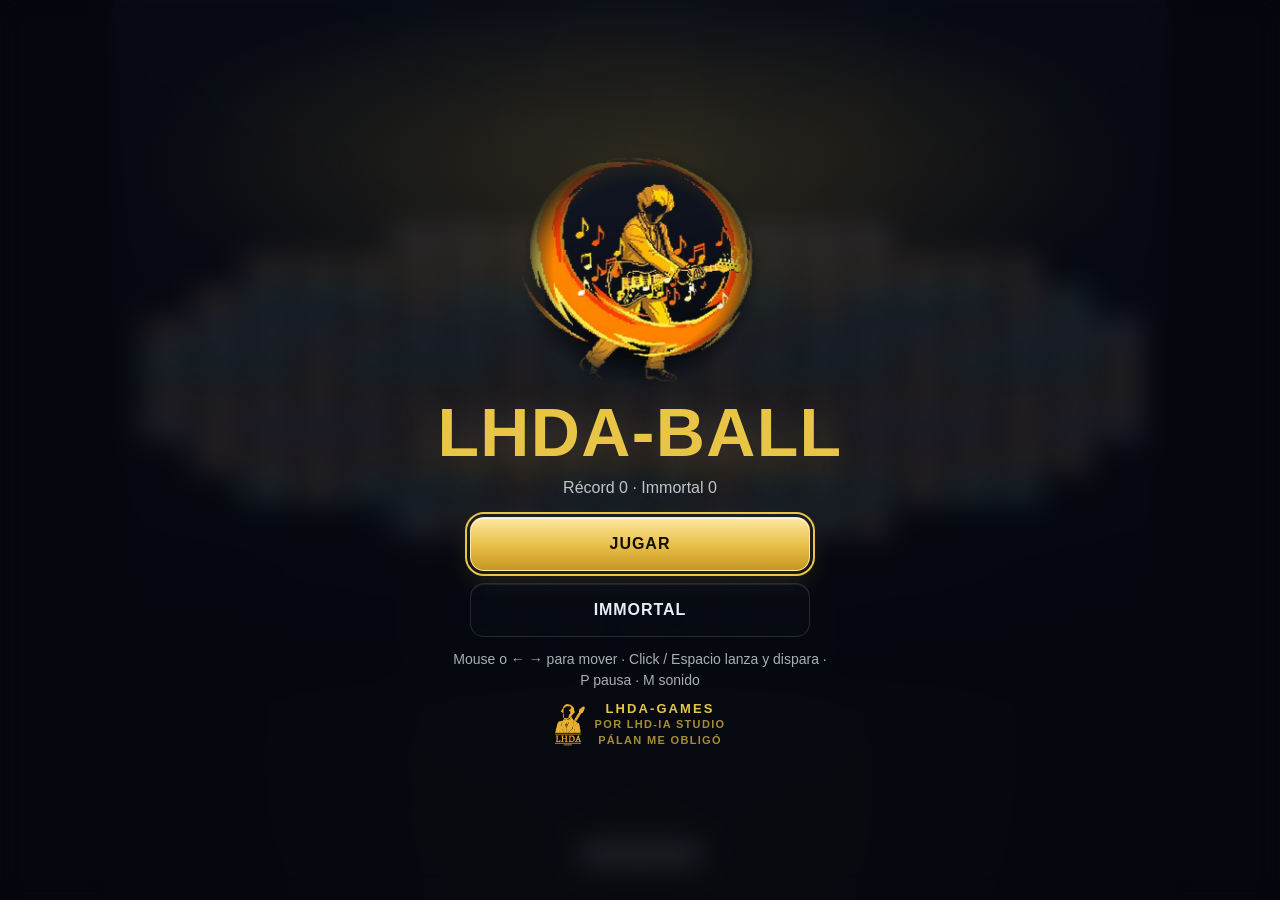
==== lhdaball-standalone.html @ dd3d257d "feat: proyecto inicial de LHDA-BALL (lhdaball.grok.me) rescatado de Drive y descargas" ====
<!DOCTYPE html>
<html lang="es">
<head>
<meta charset="utf-8">
<meta name="viewport" content="width=device-width, initial-scale=1, viewport-fit=cover, maximum-scale=1, user-scalable=no">
<title>LHDA-BALL</title>
<meta name="theme-color" content="#05070d">
<meta name="application-name" content="LHDA-GAMES">
<meta name="author" content="LHD-IA STUDIO">
<meta property="og:title" content="LHDA-BALL">

<meta name="apple-mobile-web-app-capable" content="yes">
<meta name="apple-mobile-web-app-status-bar-style" content="black">
<link rel="icon" type="image/svg+xml" href="[data-uri]">
<style>
:root{--gold:#e8c547;--paper:#e8eef7;--ink:#141000;--bg:#05070d;--font:"Liberation Sans",system-ui,-apple-system,"Segoe UI",Roboto,Arial,sans-serif}
*{box-sizing:border-box}
html,body{margin:0;height:100%;background:var(--bg);color:var(--paper);font-family:var(--font);overflow:hidden;overscroll-behavior:none;-webkit-tap-highlight-color:transparent;-webkit-user-select:none;user-select:none}
[hidden]{display:none!important}
.shell{position:fixed;inset:0;display:flex;flex-direction:column;background:radial-gradient(90% 46% at 50% -12%,#96b0e629,#0000 44%),radial-gradient(42% 32% at 100% 100%,#e8c54712,#0000 50%),#07080e;padding:env(safe-area-inset-top) env(safe-area-inset-right) env(safe-area-inset-bottom) env(safe-area-inset-left)}
.hud{margin:8px 10px 0;display:flex;align-items:center;justify-content:space-between;gap:8px 12px;padding:6px 8px 6px 14px;border:1px solid #ffffff14;border-radius:18px;background:#0a0e1880;backdrop-filter:blur(16px);-webkit-backdrop-filter:blur(16px);box-shadow:inset 0 1px #ffffff0f;flex:none}
.hud .grp{display:flex;align-items:baseline;gap:8px;min-width:0}
.k{letter-spacing:.08em;text-transform:uppercase;opacity:.62;font-size:11px;font-weight:700}
.hud strong{font-variant-numeric:tabular-nums;font-size:20px;font-weight:700;line-height:1}
#h-score{color:var(--gold);font-size:24px}
#h-score.rec{text-shadow:0 0 12px #e8c54773}
.rec-l{opacity:.75;font-size:13px;font-variant-numeric:tabular-nums;white-space:nowrap}
.hud .meta{display:flex;align-items:center;gap:14px}
.hud .btns{display:flex;gap:6px}
.ib{width:40px;height:40px;border-radius:12px;border:1px solid #ffffff1f;background:#050810b8;color:var(--paper);display:inline-flex;align-items:center;justify-content:center;padding:0;cursor:pointer;touch-action:manipulation}
.ib svg{width:20px;height:20px}
.ib:focus-visible,.btn:focus-visible{outline:2px solid var(--gold);outline-offset:3px}
.stage{position:relative;flex:1 1 auto;min-height:0;min-width:0}
#c{position:absolute;inset:0;width:100%;height:100%;display:block;touch-action:none;cursor:crosshair;-webkit-touch-callout:none}
.menu{position:fixed;inset:0;z-index:4;display:flex;flex-direction:column;align-items:center;justify-content:center;gap:12px;padding:max(24px,env(safe-area-inset-top)) 20px max(24px,env(safe-area-inset-bottom));background:radial-gradient(80% 40% at 50% 18%,#e8c54729,#0000 50%),#050810d9;backdrop-filter:blur(14px);-webkit-backdrop-filter:blur(14px);overflow:auto}
.hero{width:min(46vw,46vh,240px);aspect-ratio:505/495;background:url([data-uri]) center/cover;-webkit-mask-image:radial-gradient(closest-side,#000 72%,#0000 100%);mask-image:radial-gradient(closest-side,#000 72%,#0000 100%);flex:none}
.menu h1{margin:0;color:var(--gold);font-size:clamp(40px,12vw,68px);font-weight:800;line-height:.95;letter-spacing:.02em;text-align:center;text-shadow:0 10px 40px #e8c54747}
.menu p{margin:0;text-align:center;max-width:24rem;font-size:16px;line-height:1.45}
.sub{font-weight:700}
.records{opacity:.8;font-variant-numeric:tabular-nums}
.actions{display:flex;flex-direction:column;gap:12px;width:min(100%,340px);margin-top:6px}
.btn{min-height:54px;width:100%;border-radius:14px;border:1px solid #ffffff1f;background:#0a0e188c;color:var(--paper);font:700 16px/1 var(--font);letter-spacing:.06em;text-transform:uppercase;cursor:pointer;touch-action:manipulation;box-shadow:inset 0 1px #ffffff14}
.btn.gold{color:var(--ink);background:linear-gradient(#ffe7a0 0%,#e8c04a 52%,#c99622 100%);border-color:#ffecb4e6;box-shadow:inset 0 1px #ffffffb3,0 10px 24px #e8c54729}
.help{opacity:.72;font-size:14px!important}
.help .touch{display:none}
@media (pointer:coarse){.help .touch{display:inline}.help .desk{display:none}}
.brand{display:flex;align-items:center;gap:10px;color:var(--gold);margin-top:6px}
.brand img{width:30px;height:auto}
.brand span{display:flex;flex-direction:column;gap:2px}
.brand strong{letter-spacing:.16em;font-size:13px;font-weight:800;line-height:1}
.brand em,.brand small{letter-spacing:.12em;text-transform:uppercase;opacity:.7;font-size:11px;font-style:normal;font-weight:600;line-height:1.3}
@media (max-width:520px){.rec-l{display:none}.hud{padding-left:12px;gap:6px}.hud strong{font-size:18px}#h-score{font-size:21px}.hud .meta{gap:8px}.hud .btns{gap:4px}.ib{width:36px;height:36px}.hud>.grp .k{display:none}.k{font-size:10px;letter-spacing:.04em}}
@media (max-height:520px){.hero{display:none}.menu{justify-content:flex-start}}
</style>
</head>
<body>
<main class="shell">
  <header class="hud" id="hud" hidden>
    <div class="grp"><span class="k">Puntaje</span><strong id="h-score">0</strong><span class="rec-l" id="h-best">Récord 0</span></div>
    <div class="meta">
      <div class="grp"><span class="k">Nivel</span><strong id="h-level">1</strong></div>
      <div class="grp"><span class="k">Vidas</span><strong id="h-lives">3</strong></div>
      <div class="btns">
        <button class="ib" id="b-pause" type="button" aria-label="Pausa"><svg viewBox="0 0 24 24" fill="none" stroke="currentColor" stroke-width="2" stroke-linecap="round" stroke-linejoin="round"><g id="i-pause"><rect x="14" y="4" width="4" height="16" rx="1"/><rect x="6" y="4" width="4" height="16" rx="1"/></g><polygon id="i-play" points="6 3 20 12 6 21 6 3" style="display:none"/></svg></button>
        <button class="ib" id="b-mute" type="button" aria-label="Sonido"><svg viewBox="0 0 24 24" fill="none" stroke="currentColor" stroke-width="2" stroke-linecap="round" stroke-linejoin="round"><polygon points="11 5 6 9 2 9 2 15 6 15 11 19 11 5"/><g id="i-snd"><path d="M15.5 8.5a5 5 0 0 1 0 7"/><path d="M19 5a10 10 0 0 1 0 14"/></g><g id="i-mute" style="display:none"><line x1="22" y1="9" x2="16" y2="15"/><line x1="16" y1="9" x2="22" y2="15"/></g></svg></button>
        <button class="ib" id="b-menu" type="button" aria-label="Menú"><svg viewBox="0 0 24 24" fill="none" stroke="currentColor" stroke-width="2" stroke-linecap="round" stroke-linejoin="round"><path d="m12 19-7-7 7-7"/><path d="M19 12H5"/></svg></button>
      </div>
    </div>
  </header>
  <div class="stage" id="stage"><canvas id="c" aria-label="LHDA-BALL"></canvas></div>
  <section class="menu" id="menu">
    <div class="hero" aria-hidden="true"></div>
    <h1 id="m-title">LHDA-BALL</h1>
    <p class="sub" id="m-sub" hidden></p>
    <p class="records" id="m-records"></p>
    <div class="actions" id="m-actions"></div>
    <p class="help"><span class="desk">Mouse o ← → para mover · Click / Espacio lanza y dispara · P pausa · M sonido</span><span class="touch">Deslizá para mover. Un toque suelta la bola.</span></p>
    <p class="brand"><img src="[data-uri]" alt=""><span><strong>LHDA-GAMES</strong><em>por LHD-IA STUDIO</em><small>PÁLAN ME OBLIGÓ</small></span></p>
  </section>
</main>
<script>window.__LHDA_ASSETS__ = {"assets/bills/1000_hornero.png": "[data-uri]", "assets/bills/100_guanaco.png": "[data-uri]", "assets/bills/20000_alberdi.png": "[data-uri]", "assets/bills/2000_deer.png": "[data-uri]", "assets/bills/200_whale.png": "[data-uri]", "assets/bills/500_jaguar.png": "[data-uri]", "assets/sfx/catalog.json": "[data-uri]", "assets/sfx/power_donacion.wav": "[data-uri]", "assets/sfx/power_gracias.wav": "[data-uri]", "assets/sfx/power_gracias_b.wav": "[data-uri]", "assets/sfx/power_por_la.wav": "[data-uri]", "assets/sfx/robot_ave.wav": "[data-uri]", "assets/sfx/robot_bueno.wav": "[data-uri]", "assets/sfx/robot_gracias.wav": "[data-uri]", "assets/sfx/robot_palan_a.wav": "[data-uri]", "assets/sfx/robot_ponzi.wav": "[data-uri]", "assets/img/mark.png": "[data-uri]"};</script>
<script>
(() => {
'use strict';
const QS = new URLSearchParams(location.search);
const DEBUG = QS.has('debug');
const ASSET = (window.__LHDA_ASSETS__ || {});
const asset = (p) => ASSET[p] || p;

/* ---------------- levels (verbatim from the original game.js) ---------------- */
const LEVELS = [
  { name: "Level 1", rows: ["....................","....................","....................","....................","....................",".....1181118111.....","..8EEE8EEE8EEE8EEE..",".8GGG8GGG8GGG8GGG8G.","8BBB8BBB8BBB8BBB8BBB","GGG8GGG8GGG8GGG8GGG8","EE8EEE8EEE8EEE8EEE8E","18111811181118111811",".EEE8EEE8EEE8EEE8EE.","..G8GGG8GGG8GGG8GG..",".....B8BBB8BBB8.....","....................","....................","....................","....................","...................."] },
  { name: "Level 2", rows: ["....................","....................","....88........88....","..8L..8......8..L8..",".8LBLL.8....8.LLBL8.","8BBBBBL.8..8.LBBBBB8","AAAAA8BL.88.LB8AAAAA","99999A8BL..LB8A99999","228899A8BLLB8A998822","8D22899A8BB8A99822D8","18DD2899A88A9982DD81","718DD2899AA9982DD817",".718DD28999982DD817.","..718DD289982DD817..","...718DD2882DD817...","....718DD22DD817....",".....718DDDD817.....","......71811817......",".......718817.......","........7777........"] },
  { name: "Level 3", rows: ["....................","....................","..M.....BBBB.....M..","..M....BBBBBB....M..","..M...BBBBBBBB...M..","..M....BBBBBB....M..","..M.....BBBB.....M..","..7MMMMCCCCCCMMMM7..",".787777HAAAAH777787.",".788888HALLAH888887.",".788888HL22LH888887.",".787777CALLAC777787.","..7GGGGCCAACCGGGG7..","..G.....BBBB.....G..","..G....BBBBBB....G..","..G...BBBBBBBB...G..","..G....BBBBBB....G..","..G.....BBBB.....G..","....................","...................."] },
  { name: "Level 4", rows: [".777777777777777777.",".787787787787787787.",".777777777777777777.",".777222B1DD1B222777.",".7872BB1DDDD1BB2787.",".7772B1DDKKDD1B2777.",".777B1DDKHHKDD1B777.",".7871DDKH..HKDD1787.",".777DDKH.22.HKDD777.",".777DDKH.22.HKDD777.",".7871DDKH..HKDD1787.",".777B1DDKHHKDD1B777.",".7772B1DDKKDD1B2777.",".7872BB1DDDD1BB2787.",".777222B1DD1B222777.",".777777777777777777.",".787787787787787787.",".777777777777777777.","....................","...................."] },
  { name: "Level 5", rows: ["....................","....................","....................","....................","...BFFFFFFFFFFFFB...","..BF777777777777FB..",".BF7GGGGGGGGGGGG7FB.",".F7G555555555555G7F.",".FGBBBBBBBBBBBBBBGF.",".G7577777777777757G.",".GGGGGGGGGGGGGGGGGG.",".G7577777777777757G.",".FGBBBBBBBBBBBBBBGF.",".F7G555555555555G7F.",".BF7GGGGGGGGGGGG7FB.","..BF777777777777FB..","...BFFFFFFFFFFFFB...","....................","....................","...................."] },
  { name: "Level 6", rows: ["....................",".....2K2K2K2K2K.....",".....8888888888.....",".88..............88.",".A5.CMCMCMCMCMCM.5A.","85A.MC.C.C.C.C.C.A58","8B5.C.........CM.5B8","85B.MC.999999..C.B58","8A5.C..98II8I.CM.5A8","85A.MC.9II9IJ..C.A58","8B5.C..9I9IJI.CM.5B8","85B.MC.98IJ8J..C.B58","8A5.C..9IJIJI.CM.5A8","85A.MC.........C.A58","8B5.C.C.C.C.C.CM.5B8",".5B.MCMCMCMCMCMC.B5.",".88..............88.",".....8888888888.....",".....D2D2D2D2D2.....","...................."] },
  { name: "Level 7", rows: ["......45....345.....","......345....345....",".......345....345...",".....K..345....345..","5...D7D..345....345.","45.17E71..345....345","345.171....34.K.....",".345.1.......D7D....","..345..45...17E71...","...345.345...171....","....345.345...1.....","...K.3...345......45","..D7D.....345.....34",".17E71.....345.....3","..171.......345.....","...1.........345.K..","................D7D.","...............17E71","................171.",".................1.."] },
  { name: "Level 8", rows: ["...8............8...","..8..3333333333..8..","..8.3.99999999.3.8..","..8.39.J8JJ8J.93.8..",".8..39J8IIII8J93..8.","....398I3..3I893....",".11139JI.33.IJ93111.",".AAA39JI.88.IJ93AAA.",".AAA39JI.88.IJ93AAA.",".11139JI.33.IJ93111.","....398I3..3I893....",".8..39J8IIII8J93..8.","..8.39.J8JJ8J.93.8..","..8.3.99999999.3.8..","..8..3333333333..8..","...8............8...","....................","....................","....................","...................."] },
  { name: "Level 9", rows: [".777................","B787................","AB7777..............","MAB787..............","MMAB7777............","M8MAB787............","CMMMAB7777..........","8CM8MAB787..........","CCCMMMAB7777........","MC8CM8MAB787........","MMCCCMMMAB7777......","M8MC8CM8MAB787......","AMMMCCCMMMAB7777....","8AM8MC8CM8MAB787....","AAAMMMCCCMMMAB7777..","BA8AM8MC8CM8MAB787..","BBAAAMMMCCCMMMAB77..","B8BA8AM8MC8CM8MAB...","BBBBAAAMMMCCCMMMAB..","333333333333333333.."] },
  { name: "Level 10", rows: ["..AAA..........AAA..",".ACMBA.8....8.ABMCA.",".ACMBA..8..8..ABMCA.",".ACMBA..8..8..ABMCA.",".ACCMBA.8..8.ABMCCA.","..ACMBA.8..8.ABMCA..","..ACMBA.K..K.ABMCA..","..ACCMBKLKKLKBMCCA..","...ACMBKFGGFKBMCA...","...ACCMKGFFGKMCCA...","....ACMKFGGFKMCA....",".....ACKLGGLKCA.....","......AKLGGLKA......","........KLLK........",".......D.KK.D.......",".....7D7....7D7.....",".....787....787.....",".....777....777.....","....................","...................."] },
  { name: "Level 11", rows: [".38888888..88888883.",".389JIHC85.8FGBE183.",".38JIHCM8458KFGBE83.",".38IHCMA8348DKFGB83.",".3888MA98.381DK8883.",".3338A9J85.8E1D8333.","...389JI8458BE183...","...38JIH8348GBE83...","...38IHC8.38FGB83...","43338HCM85.8KFG83343","33888CMA8458DKF88834","438HCMA983481DKFG843","338CMA9J8.38E1DKF834","438MA9JI85.8BE1DK843","33888888845888888834","43434343434343434343","54343434343434343435",".555555555555555555.","....................","...................."] },
  { name: "Level 12", rows: ["........A..AA......1",".........AA..A....1.",".........A....1..11.","........A......11..1","....A..AA......1....",".....AA..A....1.....",".....A....1..11.....","....A......11..1....","A..AA......1....J..J",".AA..A....1......JJ.",".A....1..11......J..","A......11..1....J...","A......1....J..JJ...",".A....1......JJ..J..","..1..11......J......","...11..1....J.......","...1....J..JJ.......","..1......JJ..J......",".11......J..........","1..1....J..........."] },
  { name: "Level 13", rows: ["......IJE1345.......",".....H2KD54345......",".....IJE154345......","....H2KD..54345.....","....IJE1..54345.....","...H2KD....54345....","...IJE1....54345....","...H2KD....54345....","...IJE1....54345....","....H2KD..54345.....","....IJE1..5345......",".....H2KD54345......",".....IJE154345......","......H2KD345.......","......5431EJI.......",".....54345KD2H......",".....543451EJI......","....54345..KD2H.....","....54345..1EJI.....","....5434....D2H....."] },
  { name: "Level 14", rows: ["....22222..22222....",".....287....782.....",".....27......72.....","....72...22...27....","...782..7887..287...","....72........27....",".72....27..72....27.","782....288882....287",".72....278872....27.","782....288882....287",".72....27..72....27.","....72........27....","...782..7887..287...","....72...22...27....",".....27.7..7.72.....",".....2878778782.....","....22222..22222....",".........77.........","........7887........",".........22........."] },
  { name: "Level 15", rows: [".....3..............","....A39.............","...AA129............","...A1129............","...A1229............","...A1229............","...A1229............","....112.............",".....1..............","....................","LLLLLLLLL77LLLLLLLLL","3HCCBBCCCCCCCCCC2CH3","3HCC33CCCCCCCCCC22H3","3HCABBACCCCCCC2A2CH3","3HHA33AHHHHHHH222HH3","3HCABBAHHHHHHHHDHHH3","3HC3BB3CCCCCCCCCCCH3","3HCC33CCCCCCCCCCCCH3","3HCCBBCCCCCCHHHHHHH3","3HHHHHHCCCCCHHHHHHH3"] },
  { name: "Level 16", rows: ["....................","E.E.E.E.E.E.E.E.E.E.","5EAEA5AEAEAE5EAEA5AE","A5AAAA5AAAAAA5AAAA5A","BA5ABAB5BABABA5ABAB5","BBB5BBBB5BBBBBB5BBBB","EBEB5BEBE5EBEBEB5BEB",".E.E.E.E.E.E.E.E.E.E","....................","....................","....................","....................","L...LLLL....LLLL...L","5...5555....5555...5","4...4444....4444...4","3...3333....3333...3",".333....3333....333.",".444....4444....444.",".555....5555....555.",".LLL....LLLL....LLL."] },
  { name: "Level 17", rows: ["....................","..................L.",".L...............L2L","L2L...............L.",".L...............9..","9......L.........9..","9.....L2L........9..","9......L......I.9...","9.I...9.......II9...","9II...9.I......I9...","9I....9II....L..9.I.","9.....9I....L2L.9II.","9..L..9......L..9I..","9.L2L.9..L....9.9...","9..L..9.L2L.I.9.9...","9...9.9..L..II9.9...","9.I.9.9...9..I9.9...","9.II9.9..I9...9.9...","9..I9.9...9...9.9...","DDDDDDDDDDDDDDDDDDDD"] },
  { name: "Level 18", rows: ["..IIII.8.MM.8.IIII..",".9999.8.CCCC.8.9999.","IIII.8.MMMMMM.8.IIII","999.8.CCC33CCC.8.999","II.8.MMM3453MMM.8.II","9.8.CCCC3453CCCC.8.9","II.8.MMM3453MMM.8.II","999.8.CCC33CCC.8.999","IIII.8.MMMMMM.8.IIII","99999.8.CCCC.8.99999","3IIIII.8.MM.8.IIIII3","5399999.8..8.9999934","53IIIIII.88.IIIIII34","5399999.8..8.9999934","3IIIII.8.MM.8.IIIII3","99999.8.CCCC.8.99999","IIII.8.MMMMMM.8.IIII","999.8.CCC33CCC.8.999","II.8.MMM3453MMM.8.II","9.8.CCCC3453CCCC.8.9"] },
  { name: "Level 19", rows: ["...AAAA1111111111...","...AA3A3333333333...","...A3AA1111111111...","...AA3A3333333333...","...A3AA1111111111...","...AA3A3333333333...","...AAAA1111111111...","...33333333333333...","...11111111111111...","...33333333333333...","...11111111111111...","...33333333333333...","...11111111111111...","....................","....................","....................","....................","....................","....................","...................."] },
  { name: "Level 20", rows: ["1..8..111..8..111.11","..8.8..B..8.8..B...B",".8...8...8...8...8..","8...8...8...8...8.8.","...8...8...8...8...8","..8...8...8...8...8.",".8...8...8...8...8..","8...8...8...8...8..1",".8.8...8...8...8..B1","..8...8...8...8....1","1....8...8...8...8..","1B..8...8...8...8.8.","1..8...8...8...8...8","..8...8...8...8...8.",".8...8...8...8...8..","8...8...8...8...8...",".8.8..A..8.8...8..A.","..8..BBB..8...8..BBB","....11111....8..1111","22222222222282222222"] },
  { name: "Level 21", rows: ["..........2.......88",".....44.......2..844","..2.4II4........84.6","....4JJ4....44..8467","....4KK4.2.4114.8467","....4DD4...4EE4.84.6",".2...44....4GG4..844","...........4FF4...88","....2...2...44......","..........2.....2...","..44..............2.",".4BB4..2......2.....",".4AA4......2........",".4MM4...........222.",".4CC4.2.8.8.8.8.2.L2","..44.....8.8.8.82.L2","................2.L2","....2.......2...222.","2......2......2.....","..........2........."] },
  { name: "Level 22", rows: ["..7....822228...7...",".787..28888882.787..","..7..2822222282.7.7.","....282345434282.787","...28234543454282.7.","..28234543B5434282..","..2824543BA1345282..","..282543BA13454282..","..2824345134543282..","..2823454345434282..","...28254345434282...","..7.282345434282....",".787.2822222282...7.","..7...28888882...787","....7..222222.....7.",".7.787......7.......","787.7..7...787......",".7....787...7...7...",".......7.......787..","................7..."] },
  { name: "Level 23", rows: [".......BBAABB.......",".8....BAAMMAAB....8.","..8..BAMMCCMMAB..8..","...8BAMCC..CCMAB8...","...B8MC..E1..CM8B...","..BAM8.11E111.8MAB..",".BAMC.811EE1E8.CMAB.","BAMC.1181EE1811.CMAB","BAMC.1118DD8111.CMAB","AMC.11EED88DEEEE.CMA","AMC.EEEED88DEE11.CMA","BAMC.1118DD8111.CMAB","BAMC..181EE1811.CMAB",".BAMC.8E1EE118.CMAB.","..BAM8.111E11.8MAB..","...B8MC..1E..CM8B...","...8BAMCC..CCMAB8...","..8..BAMMCCMMAB..8..",".8....BAAMMAAB....8.",".......BBAABB......."] },
  { name: "Level 24", rows: ["........F...........",".......G.G......L..L","......F..F......LCCL","......G..LL.....LMML","......F.LIIL.....LL.","..88..G.LJJL......F.",".LLLL.F.L..L......G.",".L..L.G.LLLL.....F..",".LEEL.F..88...GFG...",".L11L.G......F......","..LL..F.....G.......","...F..G.GFGF........","...G...F...G...88...","..GFGFG.....F.LLLL..",".F..F.......G.L..L..","G....G......F.LKKL..","....LL......G.LDDL..","...LBBL.....F..LL...","...LAAL.....G..F....","...L..L......FG....."] },
  { name: "Level 25", rows: ["..BBBBBBBBBBBBBBBB..",".22222222..22222222.","..AAAAAAAAAAAAAAAA..","....................","AAAAAAAA....AAAAAAAA",".22222222..22222222.","MMMMMMMM....MMMMMMMM","....................","..MMMMMMMMMMMMMMMM..",".22222222..22222222.","..CCCCCCCCCCCCCCCC..","....................","CCCCCCCC....CCCCCCCC",".22222222..22222222.","99999999....99999999","....................","..9999999999999999..",".22222222..22222222.","..IIIIIIIIIIIIIIII..","...................."] },
  { name: "Level 26", rows: ["......BFJ..JFB......",".....BGBH..HBGB.....","....BFBAJ..JABFB....","...BGBAMH..HMABGB...","...FBMMMJ..JMMMBF...","...G8AA8H..H8AA8G...","...FBAABJ..JBAABF...","...G8CC8H..H8CC8G...","...FBAABJ..JBAABF...","...GBAABH..HBAABG...","...FBCCBJ..JBCCBF...","...GBAABH..HBAABG...","...FBAABJ..JBAABF...","...G8CC8H..H8CC8G...","...FBAABJ..JBAABF...","...G8AA8H..H8AA8G...",".HJHJHJHJ..JHJHJHJH.",".CMCMCMC....CMCMCMC.","....................","...................."] },
  { name: "Level 27", rows: [".MMMMMMMMMMMMMMMMMM.","MMMMMMM99999MMMMMM2M","MMMMMM999J99JM3MM222","M333M9J9J9JJ9943M222","M433MJ9J999999433M2M","M433MJ9J999999M43MMM","MM43MJ9JJ9J9J9MMMMMM","MMMMMJ9J99JJJ9MMMMMM","MMMMM9J9999999MMMM33","MMMMMM9999999MMMM433","M222MMMKDKKKMM222M44","M2.2MMMKDKKKMM2.2MMM","M2.2MMMD5DKKMM2.2MMM","M222MMMD5DKKMM222MMM","MMJMMMMKDKKKMMMJMMMM","MMJMMMMKDKKKMMMJMMMM","CCJCCCCKDKKKCCCJCCCC","9999999KDKKK99999999",".IIIIIIDKKDKIIIIIII.","...................."] },
  { name: "Level 28", rows: ["....................","....................","....................","....................","..CCC....GG....CCC..","..C2C...G88G...C2C..","..CCC..G.EE.G..CCC..","......G3....3G......",".....G3.HAAH.3G.....","....G..H.AA.H..G....","...G.M.HE88EH.M.G...","..G8E.MA8EE8AM.E8G..","..G8E.MA8EE8AM.E8G..","...G.M.HE88EH.M.G...","....G..H.AA.H..G....",".....G3.HAAH.3G.....","......G3....3G......","..CCC..G.EE.G..CCC..","..C2C...G88G...C2C..","..CCC....GG....CCC.."] },
  { name: "Level 29", rows: ["..........1E1.......",".........1E1E1......",".........11EE1......",".........111E1......",".........111E1......","..........IEI.......","...........I........","..........I..9......","..........I.99......","..........I.I9......","..........II........",".......99.I.........",".......9III.........","........9.I.........",".........I..........",".........I..........","........I...........","........I...........",".......I............",".......I............"] },
  { name: "Level 30", rows: ["33333333333333333333","3HHHCH8283HHHHHHHCH3","3HHCHHH8H3HCHCHCHHC3","3HCHHHH8H3HHHHHHHCH3","3HHHCHIII3HCHHDDDDD3","3HCCHIIIK3HHHHDGFGD3","3HHHHIIII3HHHHDFGFD3","3HCHHK13I3HHHHDDDDD3","3HHHHIIII3HCHHHHHHH3","3HHH1IIII3IHHKKKKKK3","33333333333333333333","3HHHII3II3AHH1A111I3","3HHH1KIII3IHH1A55II3","3HCHIIIAK3IHHAA55513","3CHHII1II3IKH1158513","3HHHAIIII3IHH1188813","3CHIIIIIK31IH1188813","3HHKI3III3IKH11DDD13","3HHIIIIAI3AICHHHHCH3","33333333333333333333"] },
  { name: "Level 31", rows: ["..B.................",".B2B...E.....9......","..B2B.ELE...929.....","...B.D.ELE.A.929....","....DLD.E.A2A.9.....","...M.DLD.1.A2A......","..MLM.D.121.A.......","...MLM.9.121.E......","....M.929.1.ELE.....",".....A.929.D.ELE....","....A2A.9.DLD.E.....","...9.A2A.M.DLD......","..929.A.MLM.D.B.....","...929...MLM.B2B....","....9.....M...B2B...","...............B....","....................","....................","....................","...................."] },
  { name: "Level 32", rows: ["....................","....................",".......B.AA.B.......","......77BAAB77......","K....7DD7777DD7....K",".K...7D8DDDD8D7...K.","2.K..7D8DDDD8D7..K.2",".2.K.7D8DDDD8D7.K.2.","K.2K.7D888888D7.K2.K",".K.K.7DDDDDDDD7.K.K.","2.K...777DD777...K.2",".2K.....7DD7.....K2.","K.K.....7DD7.....K.K",".K......7DD7......K.",".K......7DD7......K.","........7DD7........","........7DD7........","........7DD7........","........7DD7........",".........77........."] },
  { name: "Level 33", rows: ["....................","....................",".......11111........","......1111111.......",".....111111111......",".....133513351......",".....133313331......",".....133313331......",".....111111111......",".....111111111......",".....111111111......",".....111111111......",".....111111111......",".....111111111......",".....111111111......",".....1.1.1.1.1......","....................","....................","....................","...................."] },
  { name: "Level 34", rows: ["....................","....................","....................","88JJ88MM88JJ88MM88JJ","MJHHJMCCMJHHJMCCMJHH","HJMCCMJHHJMCCMJHHJMC","J88MM88JJ88MM88JJ88M","....................","....................","72272272272272272272","87787787787787787787","72272272272272272272","77777777777777777777","28228228228228228228","77777777777777777777","72272272272272272272","87787787787787787787","72272272272272272272","....................","...................."] },
  { name: "Level 35", rows: ["....................","....................","....................","....................","....................",".......EEDDD........",".......E222D........",".......E2L2B........",".......A272B........",".......AAABB........","....................","....................",".........3..........","........343.........",".......34543........","........535.........","........343.........","........454.........","........535.........","........343........."] },
  { name: "Level 36", rows: ["....................","....................","1...3..........3...1","51..3..........3..15","15.3433......3343.51","51.354433..334453.15","15.3F5544334455F3.51","51.3FF75544557FF3.15","15..3F77755777F3..51","51..3F73377337F3..15","15..377357753773..51","51...3777777773...15","15...3777477773...51","51...3777747773...15","1....3577777753....1",".....3457E77543.....","......34577543......",".......333333.......","....................","...................."] },
  { name: "Level 37", rows: [".2.9.2.9.2.9.2.9.2.9",".9.2.9.2.9.2.9.2.9.2",".9.9.9.9.9.9.9.9.9.9",".9.2.9.2.9.2.9.2.9.2",".2.9.2.9.2.9.2.9.2.9","I.9.I.9.I.9.I.9.I.9.","9.I.9.I.9.I.9.I.9.I.","I.9.I.9.I.9.I.9.I.9.","9.I.9.I.9.I.9.I.9.I.","I.9.I.9.I.9.I.9.I.9.",".D.2.D.2.D.2.D.2.D.2",".2.D.2.D.2.D.2.D.2.D",".D.D.D.D.D.D.D.D.D.D",".2.D.2.D.2.D.2.D.2.D",".D.2.D.2.D.2.D.2.D.2","D.K.D.K.D.K.D.K.D.K.","K.D.K.D.K.D.K.D.K.D.","D.K.D.K.D.K.D.K.D.K.","K.D.K.D.K.D.K.D.K.D.","D.K.D.K.D.K.D.K.D.K."] },
  { name: "Level 38", rows: ["45999A1345111AM345MM","34599B1134511BMM345M","93459A1113451AMMM345","99345B5111345B5MMM34","99934A4511134A45MMM3","59993B3451113B345MMM","45999A1345111AM345MM","34599B1134511BMM345M","J3459A1113451AMMM345","....................","....................","....................","....................","....................","....................","....................","22.22.22.22.22.22.22","GFGFGFGFGFGFGFGFGFGF","AMAMAMAMAMAMAMAMAMAM","HIHIHIHIHIHIHIHIHIHI"] },
  { name: "Level 39", rows: ["....................","...22.55555555.22...","...L2543CBBC3452L...","...L2583BHMB3852L...","...L2543BMHB3452L...","...L2543ABBC3452L...","...L2583BHMB3852L...","...L2543BMHB3452L...","...L2543BHMB3452L...","...L2583CBBC3852L...","...L2543BHMB3452L...","...L2543BMHB3452L...","...L2583BHMB3852L...","...L2543BMHB3452L...","...L2543ABBC3452L...","...L2583BHMB3852L...","...22543BMHB34522...","55555543BHMB34555555","84484483BMHB38448448","33333333CBBC33333333"] },
  { name: "Level 40", rows: ["........BB..........","......2.BB..2.......","......2.....2.......","......2.....2.......","......2HHM..2.......","......2.HMMM2.......","......2.H.K.2.......","......2DDKKK2.......","......2DD.552.......","......2B..552.......","......2BB.EE2.......","......2BG..E2.......","......2GGG.E2.......","......2.CCJJ2.......","......21CCJ.2.......","......21DDJ.2.......","......211DH.2.......","......2MMDH.2.......","......2MM.HH2.......","......2222222......."] },
  { name: "Level 41", rows: [".29787..3111..78792.","..2777.333111.7772..","...777.333311.777...","J..787.133331.787..J","JJ.777.113333.777.JJ","2JJ777.111333.777JJ2",".2J787.111133.787J2.","..2777.311113.7772..","...777.331111.777...","H..787.333111.787..H","HH.777.333311.777.HH","2HH777.133331.777HH2",".2H787.113333.787H2.","..2777.111333.7772..","...777.111133.777...","I..787.311113.787..I","II.777.331111.777.II","2II777.333111.777II2",".2I787.333311.787I2.","..2777..3333..7772.."] },
  { name: "Level 42", rows: [".....L..............",".L........L.........","...............L....","..11DDD.............","..1LLLD............L","..1L.LI....EEKKK....","..BLLLI.L..E222K....","..BBBII....E2.2J....","...........M222J.L..","L.....L....MMMJJ....","...................L",".........L..........","....L.........11DDD.","...........L..1LLLD.","..L...........1L.LI.",".....EEKKK....BLLLI.",".....E222K....BBBII.",".L...E2.2J..L.......",".....M222J.....L....","...L.MMMJJ.........L"] },
  { name: "Level 43", rows: ["....................","8..8..8..8..8..8..8.",".2..2..2..2..2..2..2","....................","..8..8..8..8..8..8..","...2..2..2..2..2..2.","....................",".8..8..8..8..8..8..8","..2..2..2..2..2..2..","....................","8..8..8..8..8..8..8.",".2..2..2..2..2..2..2","....................","..8..8..8..8..8..8..","...2..2..2..2..2..2.","....................",".8..8..8..8..8..8..8","..2..2..2..2..2..2..","....................","8..8..8..8..8..8..8."] },
  { name: "Level 44", rows: ["....................","....................",".......33333........","......3HHHMH3.......",".....3M8M8H8H3......",".....3HHHMHHM3......","....3H8H8H8H8H3.....","....3HMHHHHHHH3.....","...3H8H8H8M8M8H3....","...3HHHHHHHHHHH3....","...3M8H8M8H8H8M3....","...3HHHHHHMHMHH3....","...3H8M8H8H8H8M3....","...3HHHHHHHHHHH3....","....3H8H8H8H8H3.....","....3HHHHHHHHH3.....",".....3H8H8M8M3......",".....3MHHHHHH3......","......3HMHHM3.......",".......33333........"] },
  { name: "Level 45", rows: ["BBBBBBBBBBBBBBBBBBBB","B..................B","B..................B","777777777777777777BB","B..................B","B..................B","B..................B","BB777777777777777777","B..................B","B..................B","B..................B","777777777777777777BB","B..................B","B..................B","B..................B","BB777777777777777777","B..................B","B..................B","B..................B","777777777777777777BB"] },
  { name: "Level 46", rows: [".33..44.33.3.54...34",".333..3.....3..3.3.4",".5.44..4434..34..444","5.5343.434.43.4345.4",".4344.4...3..544.543",".3..43..3...43.5..44","3344.334.34..4..4.44","3.3.5.435.3.344.3..4","...3...5......334434","...443...343433..344",".3..434343....443..4","4...334....3443..4.4","..44.4.43.54.3..4444","5..343......53.4.4..","33.434.33445..43.543","....3.4..3.....33..3",".5....335.4.3.4...3.","5..33.4....3...35.5.","....3..35.5.4.......",".4.3...3...4.55..43."] },
  { name: "Level 47", rows: [".....8.LL.....8.....","........L..LL.....8.","..LL....LL..L..LL...","..L..LL.....LL..L...",".LL..L...LL.....LL..","....LL.8..L.........",".LL.......LL.LL.....","..L..........L..LL..","..LL.LL.LL..LL...L..",".....L..L........LL.",".LL.LL.LL....LL.....",".L........8..L...LL.","LL.LL.8.....LL.8..L.","....L.............LL","....LL..LL.....LL...",".LL......L......L...","..L....8.LL.LL..LL..","..LL........L.......","...........LL..8....","...................."] },
  { name: "Level 48", rows: ["22222222222222222222","22222222222222222222","22222222222222222222","22777777777777777722","88777777777777777722","322CCCCCCCCCCCCCC222","322CCCCCCCCCCCCCC888","32227777777777772223","88887777777777772223","32222MMMMMMMMMM22223","32222MMMMMMMMMM88888","32222277777777222223","88888877777777222223","3222222AAAAAA2222223","3222222AAAAAA8888888","32222222777722222223","88888888777722222223","322222222BB222222223","322222222BB222222223","...................."] },
  { name: "Level 49", rows: ["....................","....................","BB33AA33II33JJ33GG33","BB33AA33II33JJ33GG33","BB33AA33II33JJ33GG33","33MM33JJ33KK33EE33FF","33MM33JJ33KK33EE33FF","33MM33JJ33KK33EE33FF","CC339933HH33AA339933","CC339933HH33AA339933","CC339933HH33AA339933","33KK33GG33MM33DD33II","33KK33GG33MM33DD33II","33KK33GG33MM33DD33II","DD33FF33CC331133HH33","DD33FF33CC331133HH33","DD33FF33CC331133HH33","331133EE33BB33GG33JJ","331133EE33BB33GG33JJ","331133EE33BB33GG33JJ"] },
  { name: "Level 50", rows: ["888.8.8.888..1111111",".8..8.8.8.....EEEEE.",".8..888.88.....GGG..",".8..8.8.8.......G...",".8..8.8.888.........","....................","....................","........888.88..88..","...C....8...8.8.8.8.","..CCC...88..8.8.8.8.",".MMMMM..8...8.8.8.8.","AAAAAAA.888.8.8.88..","....................","....................","....................","....................","....................","....................","....................","...................."] }
];

/* ---------------- constants ---------------- */
const FIELD_W = 1008, BASE_H = 860, MAX_H = 1700;
const BRICK_W = 48, BRICK_H = 30, OX = 24, OY = 64, COLS = 20, ROWS = 20;
const PADDLE_SIZES = [58, 117, 176, 234, 288];
const MIN_SPEED = 5, MAX_SPEED = 16;
const STEP = 1 / 120;               // fixed simulation step (s)
const K = STEP * 60;                // velocities are expressed per 1/60 s
const POWER_CHANCE = 8;
const STALL_SECONDS = 25;
const BDS_CHARS = '.123456789ABCDEFGHIJKLM';
const BDS_COLORS = {1:'#c8d0dc',2:'#8a94a6',3:'#e8c547',4:'#d4a017',5:'#b8860b',6:'#a8e6ff',7:'rgba(168,230,255,.15)',8:'#ff3b3b',9:'#ff6b6b',10:'#ff8c42',11:'#4da3ff',12:'#3d7dd6',13:'#9b59b6',14:'#8e44ad',15:'#2ecc71',16:'#27ae60',17:'#e67e22',18:'#f1c40f',19:'#e74c3c',20:'#1abc9c',21:'#95a5a6',22:'#3498db'};
const BILL_META = {100:{file:'100_guanaco.png',hits:1},200:{file:'200_whale.png',hits:1},500:{file:'500_jaguar.png',hits:2},1000:{file:'1000_hornero.png',hits:2},2000:{file:'2000_deer.png',hits:3},20000:{file:'20000_alberdi.png',hits:Infinity}};
const BILL_LADDER = [100, 200, 500, 1000, 2000, 20000];
const BILL_LOOK = {100:{paper:'#6a2f9e',label:'100'},200:{paper:'#1565c0',label:'200'},500:{paper:'#1b7a38',label:'500'},1000:{paper:'#e07a12',label:'1K'},2000:{paper:'#0e7c86',label:'2K'},20000:{paper:'#9b2348',label:'20K'}};
const POWER_META = {0:'1UP',1:'NEXT',2:'ZAP',3:'SLOW',4:'MEGA',5:'THRU',6:'BOOM',7:'FIRE',8:'GUN',9:'MAG',10:'BIG',11:'SML',12:'×3',13:'DIE',15:'FAST',16:'TINY',17:'DROP',18:'SHAD'};
const SAVE_KEYS = { CLASSIC: 'dx_classic', IMMORTAL: 'dx_immortal' };
const HS_KEYS = { CLASSIC: 'dx_hs_classic', IMMORTAL: 'dx_hs_immortal' };

/* ---------------- safe storage (Safari private mode / disabled storage must not crash) ---------------- */
const mem = {};
const store = {
  get(k) { try { const v = localStorage.getItem(k); return v == null ? (k in mem ? mem[k] : null) : v; } catch { return k in mem ? mem[k] : null; } },
  set(k, v) { mem[k] = String(v); try { localStorage.setItem(k, String(v)); } catch { /* ignore */ } },
  del(k) { delete mem[k]; try { localStorage.removeItem(k); } catch { /* ignore */ } },
};
const hsCache = {};
function getHS(m) { if (!(m in hsCache)) hsCache[m] = +(store.get(HS_KEYS[m]) || 0) || 0; return hsCache[m]; }
function setHS(m, v) { if (v > getHS(m)) { hsCache[m] = v; store.set(HS_KEYS[m], v); } }
function loadSave(m) { try { const s = JSON.parse(store.get(SAVE_KEYS[m]) || 'null'); return s && typeof s === 'object' ? s : null; } catch { return null; } }
function fmt(n) { return Math.max(0, Math.floor(Number(n) || 0)).toLocaleString('es-AR'); }

/* ---------------- error guard: one bad frame must never kill the loop ---------------- */
const errors = [];
function report(e) { const msg = String((e && e.stack) || e); if (errors.length < 20 && !errors.includes(msg)) { errors.push(msg); console.error('[LHDA-BALL]', e); } }

/* ---------------- DOM ---------------- */
const $ = (id) => document.getElementById(id);
const canvas = $('c'), stage = $('stage');
const ctx = canvas.getContext('2d', { alpha: false });
const ui = { hud: $('hud'), score: $('h-score'), best: $('h-best'), level: $('h-level'), lives: $('h-lives'), menu: $('menu'), title: $('m-title'), sub: $('m-sub'), records: $('m-records'), actions: $('m-actions'), pause: $('b-pause'), mute: $('b-mute'), menuBtn: $('b-menu') };

/* ---------------- game state ---------------- */
let W = FIELD_W, H = BASE_H;
let view = { scale: 1, ox: 0, oy: 0, dpr: 1, cssW: 1, cssH: 1 };
let state = 'menu';       // menu | playing | paused | clear | gameover | win
let mode = 'CLASSIC';
let score = 0, lives = 3, levelIndex = 0, paddleSize = 1;
let paddle = { x: FIELD_W / 2 - 58, y: BASE_H - 52, w: 117, h: 18 };
let targetX = FIELD_W / 2;
let balls = [], bricks = [], grid = [], bullets = [], particles = [];
let power = null;          // one falling capsule at a time (Borodin rule)
let flags = {};
let clearTimer = 0, laserCd = 0, gameTime = 0, lastProgress = 0;
let banner = null;         // { text, t }
let published = false;
let menuTitle = 'LHDA-BALL', menuSub = '';
let brickLayerDirty = true;
let keys = Object.create(null);
let fireHeld = false;
function resetFlags() { flags = { thru: false, magnet: false, shooting: false, fireball: false, fall: false, shball: false }; }
resetFlags();

/* ---------------- audio (serial "Ave · Palán · Ponzi" voice queue, race-free decoding) ---------------- */
const Sfx = {
  ctx: null, items: [], rot: Object.create(null), queue: [], src: null, now: '', token: 0, burst: Object.create(null),
  muted: store.get('lhda_mute') === '1',
  async load() {
    try {
      const res = await fetch(asset('assets/sfx/catalog.json'));
      if (!res.ok) return;
      const cat = await res.json();
      await Promise.all(Object.entries(cat.events || {}).flatMap(([ev, files]) => files.map(async (f) => {
        try {
          const r = await fetch(asset('assets/sfx/' + f));
          if (!r.ok) return;
          const item = { ev, raw: await r.arrayBuffer(), buf: null, decoding: false };
          this.items.push(item);
          this.decode(item);          // decode now if audio is already unlocked
        } catch (e) { /* missing clip: game keeps going silently */ }
      })));
    } catch (e) { /* offline: silent */ }
  },
  decode(item) {
    if (!this.ctx || item.decoding || item.buf) return;
    item.decoding = true;
    this.ctx.decodeAudioData(item.raw.slice(0)).then((b) => { item.buf = b; }, () => { item.decoding = false; });
  },
  unlock() {
    try {
      if (!this.ctx) { const AC = window.AudioContext || window.webkitAudioContext; if (!AC) return; this.ctx = new AC(); }
      if (this.ctx.state === 'suspended') this.ctx.resume().catch(() => {});
      for (const it of this.items) this.decode(it);
    } catch (e) { /* ignore */ }
  },
  play(ev) {
    if (ev === 'muerte' || ev === 'clear') { this.burst = Object.create(null); this.burst[ev] = true; this.queue = []; this.stop(); return; }
    this.burst[ev] = true;
  },
  stop() { if (this.src) { try { this.src.onended = null; this.src.stop(); } catch { /* ended */ } } this.src = null; this.now = ''; this.token++; },
  order(b) {
    if (b.muerte) return ['muerte'];
    if (b.clear) return ['clear'];
    const ave = !!b.pala, palan = !!b.ladrillo, ponzi = !!b.rompe;
    if (!ave && !palan && !ponzi) return b.power ? ['power'] : [];
    if ((ave ? 1 : 0) + (palan ? 1 : 0) + (ponzi ? 1 : 0) === 1) return [ave ? 'pala' : palan ? 'ladrillo' : 'rompe'];
    const s = []; if (ave) s.push('pala'); if (palan) s.push('ladrillo'); if (ave) s.push('pala'); if (ponzi) s.push('rompe');
    return s;
  },
  flush() {
    const steps = this.order(this.burst); this.burst = Object.create(null);
    if (!steps.length) return;
    if (!this.src) { this.queue = steps; this.pump(); return; }
    this.queue = (steps[0] === this.now ? steps.slice(1) : steps).slice(0, 4);
  },
  pump() {
    if (this.src) return;
    const ev = this.queue.shift();
    if (!ev) return;
    const list = this.items.filter((i) => i.ev === ev && i.buf);
    if (!this.ctx || this.muted || !list.length || this.ctx.state !== 'running') { this.pump(); return; }
    const idx = (this.rot[ev] = ((this.rot[ev] ?? -1) + 1) % list.length);
    const buf = list[idx].buf;
    const src = this.ctx.createBufferSource(); src.buffer = buf;
    const g = this.ctx.createGain(); g.gain.value = 0.95; src.connect(g); g.connect(this.ctx.destination);
    const token = ++this.token; this.src = src; this.now = ev;
    const done = () => { if (this.token !== token) return; this.token++; this.src = null; this.now = ''; this.pump(); };
    src.onended = done; setTimeout(done, Math.ceil((buf.duration || 0.45) * 1000) + 40);
    try { src.start(); } catch { done(); }
  },
  setMuted(m) { this.muted = m; store.set('lhda_mute', m ? '1' : '0'); if (m) { this.queue = []; this.stop(); } syncMuteIcon(); },
};

/* ---------------- images ---------------- */
const BILL_IMG = {}; let billsReady = false;
function loadImage(src) { return new Promise((res) => { const i = new Image(); i.onload = () => res(i); i.onerror = () => res(null); i.src = src; }); }
const markImg = new Image(); markImg.onload = () => { bgDirty = true; }; markImg.src = asset('assets/img/mark.png');
Promise.all(Object.entries(BILL_META).map(async ([d, m]) => { BILL_IMG[d] = await loadImage(asset('assets/bills/' + m.file)); })).then(() => {
  billsReady = true; spriteCache.clear(); brickLayerDirty = true;
});

/* ---------------- level building ---------------- */
function bdsType(ch) { const i = BDS_CHARS.indexOf(ch); return i < 0 ? 0 : i; }
function billFor(t) {
  if (t === 2 || t === 21) return 20000;
  if (t === 3) return 2000;
  if (t === 4) return 1000;
  if (t === 5) return 500;
  if (t === 7 || t === 6) return 200;
  if (t === 8) return 1000;
  const soft = {1:100,9:100,10:200,11:200,12:500,13:500,14:1000,15:1000,16:2000,17:200,18:500,19:1000,20:2000,22:100};
  return soft[t] || BILL_LADDER[(Math.abs(t) || 1) % 5];
}
const isWall = (br) => br.type === 2 || br.type === 21;
function buildLevel(idx) {
  const rows = LEVELS[idx % LEVELS.length].rows;
  bricks = []; grid = Array.from({ length: ROWS }, () => Array(COLS).fill(null));
  for (let r = 0; r < ROWS; r++) for (let c = 0; c < COLS; c++) {
    const t = bdsType((rows[r] || '')[c] || '.'); if (!t) continue;
    const bill = billFor(t), hits = BILL_META[bill].hits;
    const br = { x: OX + c * BRICK_W, y: OY + r * BRICK_H, w: BRICK_W, h: BRICK_H, type: t, col: c, row: r, bill, hp: Number.isFinite(hits) ? hits : null, maxHp: Number.isFinite(hits) ? hits : null, alive: true };
    bricks.push(br); grid[r][c] = br;
  }
  brickLayerDirty = true;
}
function requiredLeft() { let n = 0; for (const b of bricks) if (b.alive && !isWall(b)) n++; return n; }

/* Reachability: if every remaining breakable brick is sealed inside steel, open the vault (auto-ZAP). */
function sealedCheck() {
  const req = bricks.filter((b) => b.alive && !isWall(b));
  if (!req.length) return;
  const seen = Array.from({ length: ROWS + 2 }, () => Array(COLS + 2).fill(false));
  const q = [[0, 0]]; seen[0][0] = true;
  const wall = (r, c) => r >= 1 && r <= ROWS && c >= 1 && c <= COLS && grid[r - 1][c - 1] && grid[r - 1][c - 1].alive && isWall(grid[r - 1][c - 1]);
  while (q.length) {
    const [r, c] = q.pop();
    for (const [dr, dc] of [[1,0],[-1,0],[0,1],[0,-1]]) {
      const nr = r + dr, nc = c + dc;
      if (nr < 0 || nc < 0 || nr > ROWS + 1 || nc > COLS + 1 || seen[nr][nc] || wall(nr, nc)) continue;
      seen[nr][nc] = true; q.push([nr, nc]);
    }
  }
  if (!req.some((b) => seen[b.row + 1][b.col + 1])) zapWalls('¡ZAP! Se abrió la bóveda');
}
function zapWalls(msg) {
  let n = 0;
  for (const br of bricks) {
    if (!br.alive) continue;
    if (br.type === 2 || br.type === 21) { br.type = 20; br.hp = 1; br.maxHp = 1; n++; }
    if (br.type === 7) br.type = 6;
  }
  if (n) { brickLayerDirty = true; if (msg) showBanner(msg); }
  return n;
}

/* ---------------- entities ---------------- */
function ballRadius() { const r = Math.max(8, Math.min(12, 4.6 / view.scale)); return flags.shball ? r * 0.55 : r; }
function levelSpeed() { return Math.min(8.2 + levelIndex * 0.12, 11); }
function paddleH() { return Math.max(18, Math.min(30, 12 / view.scale)); }
function makePaddle(cx) {
  const w = PADDLE_SIZES[paddleSize] || 117;
  const c = cx == null ? targetX : cx;
  return { x: Math.max(0, Math.min(W - w, c - w / 2)), y: H - 52, w, h: paddleH() };
}
function makeBall() {
  const r = ballRadius();
  return { x: paddle.x + paddle.w / 2, y: paddle.y - r - 1, vx: 0, vy: 0, r, sticky: true, off: paddle.w / 2 + (Math.random() - 0.5) * paddle.w * 0.18, fire: flags.fireball, dead: false, trail: [], thruSet: new Set(), heldT: 0 };
}
function setAngle(b, rel, speed) {
  rel = Math.max(-1, Math.min(1, rel));
  const a = rel * (62 * Math.PI / 180);
  b.vx = speed * Math.sin(a); b.vy = -speed * Math.cos(a);
}
function speedOf(b) { return Math.hypot(b.vx, b.vy); }
function normalizeBall(b) {
  let s = speedOf(b);
  if (s < 0.01) { b.vx = 0; b.vy = -levelSpeed(); s = levelSpeed(); }
  const t = Math.max(MIN_SPEED, Math.min(MAX_SPEED, s));
  if (t !== s) { b.vx *= t / s; b.vy *= t / s; s = t; }
  // never near-horizontal; keep the vertical DIRECTION (original flipped it here)
  const minVy = s * 0.26;
  if (Math.abs(b.vy) < minVy) {
    const sy = b.vy < 0 ? -1 : 1;
    b.vy = sy * minVy;
    b.vx = Math.sign(b.vx || 1) * Math.sqrt(Math.max(0, s * s - minVy * minVy));
  }
}

/* ---------------- flow ---------------- */
function startNew(m) {
  mode = m; score = 0; lives = m === 'IMMORTAL' ? Infinity : 3; levelIndex = 0; paddleSize = 1; published = false;
  if (DEBUG && QS.has('nivel')) levelIndex = Math.max(0, Math.min(LEVELS.length - 1, (+QS.get('nivel') || 1) - 1));
  store.del(SAVE_KEYS[m]);
  beginLevel();
}
function continueMode(m) {
  const s = loadSave(m); if (!s) return;
  mode = m; score = +s.score || 0; published = false;
  lives = m === 'IMMORTAL' ? Infinity : (s.lives > 0 ? Math.min(9, s.lives) : 3);
  levelIndex = Math.max(0, Math.min(LEVELS.length - 1, s.levelIndex | 0));
  paddleSize = Math.max(0, Math.min(PADDLE_SIZES.length - 1, s.paddleSize ?? 1));
  beginLevel();
}
function saveGame() {
  store.set(SAVE_KEYS[mode], JSON.stringify({ levelIndex, score, lives: lives === Infinity ? -1 : lives, paddleSize, mode }));
}
function beginLevel() {
  resetFlags();
  layout(true);
  paddle = makePaddle(W / 2); targetX = W / 2;
  balls = [makeBall()]; bullets = []; particles = []; power = null;
  laserCd = 0; lastProgress = gameTime; banner = null;
  buildLevel(levelIndex);
  setState('playing');
  showBanner('NIVEL ' + (levelIndex + 1), 1.4);
  saveGame();
}
function respawn() {
  paddleSize = 1; resetFlags();
  paddle = makePaddle(paddle.x + paddle.w / 2);
  balls = [makeBall()]; bullets = []; power = null; lastProgress = gameTime;
}
function loseLife() {
  Sfx.play('muerte');
  if (mode === 'CLASSIC') {
    lives -= 1;
    if (lives <= 0) { lives = 0; endGame('GAME OVER'); return; }
  }
  respawn(); saveGame();
}
function endGame(title) {
  const prev = getHS(mode);
  setHS(mode, score);
  store.del(SAVE_KEYS[mode]);
  menuTitle = title;
  menuSub = score > prev && score > 0 ? '¡Nuevo récord! ' + fmt(score) : 'Puntaje ' + fmt(score) + ' · Récord ' + fmt(getHS(mode));
  publishScore();
  setState(title === 'GAME OVER' ? 'gameover' : 'win');
}
function publishScore() {
  if (published || score <= 0) return;
  published = true;
  // Same event the Grok-app ranking hook listens to, so it keeps working if dropped back in.
  try { window.dispatchEvent(new CustomEvent('dx-score', { detail: { mode, score, level: levelIndex + 1, name: (store.get('dx-player-name') || 'Jugador').slice(0, 24) } })); } catch { /* ignore */ }
}
function levelCleared() {
  if (state !== 'playing') return;
  setState('clear'); clearTimer = 1.6; Sfx.play('clear'); power = null; bullets = [];
}
function nextLevel() {
  levelIndex += 1;
  if (levelIndex >= LEVELS.length) { levelIndex = LEVELS.length - 1; endGame('¡GANASTE!'); return; }
  score += 1000 + 100 * levelIndex; paddleSize = 1;
  beginLevel();
}
function goMenu() {
  if (state === 'playing' || state === 'paused' || state === 'clear') {
    if (state === 'clear') { levelIndex = Math.min(levelIndex + 1, LEVELS.length - 1); }
    saveGame();
  }
  menuTitle = 'LHDA-BALL'; menuSub = '';
  setState('menu');
}
function togglePause(force) {
  if (state === 'playing' && force !== false) setState('paused');
  else if (state === 'paused' && force !== true) setState('playing');
}
function setState(s) { state = s; acc = 0; keys = Object.create(null); renderMenu(); syncHud(true); }
function showBanner(text, secs) { banner = { text, t: secs || 1.6, max: secs || 1.6 }; }

/* ---------------- actions ---------------- */
function launch() {
  let any = false;
  for (const b of balls) {
    if (!b.sticky) continue;
    const rel = (b.x - (paddle.x + paddle.w / 2)) / (paddle.w / 2);
    const s = Math.max(levelSpeed(), speedOf(b) || 0);
    setAngle(b, Math.abs(rel) < 0.12 ? (Math.random() < 0.5 ? -0.14 : 0.14) : rel, s);
    b.sticky = false; any = true;
  }
  return any;
}
function fireLasers() {
  if (!flags.shooting || laserCd > 0) return false;
  laserCd = 0.22;
  bullets.push({ x: paddle.x + 7, y: paddle.y, dead: false }, { x: paddle.x + paddle.w - 7, y: paddle.y, dead: false });
  return true;
}
function primaryAction() {
  Sfx.unlock();
  if (state === 'paused') { togglePause(false); return; }
  if (state !== 'playing') return;
  if (!launch()) fireLasers();
}

/* ---------------- bricks ---------------- */
function progress() { lastProgress = gameTime; }
function spawnPower(x, y, forced) {
  if (power) return;
  if (forced == null && Math.floor(Math.random() * POWER_CHANCE) !== 0) return;
  let t = forced != null ? forced : Math.floor(Math.random() * 18);
  if (t === 14) t = 13;
  if (!(t in POWER_META)) t = 12;
  const ref = balls.find((b) => !b.sticky);
  power = { x, y, w: 46, h: 22, vx: ref ? ref.vx * 0.35 : 0, vy: forced != null ? 2 : -6.4, type: t, label: POWER_META[t] };
}
function removeBrick(br) {
  br.alive = false; if (grid[br.row] && grid[br.row][br.col] === br) grid[br.row][br.col] = null;
  brickLayerDirty = true;
  burst(br.x + br.w / 2, br.y + br.h / 2, (BILL_LOOK[br.bill] || {}).paper || BDS_COLORS[br.type]);
}
function hitBrick(br, fromBomb, fire) {
  if (!br || !br.alive) return false;
  let t = br.type;
  if (fire && t !== 8) { br.type = t = 8; }
  if (t === 2) { Sfx.play('ladrillo'); return false; }
  let destroyed = false;
  score += 10; progress(); brickLayerDirty = true;
  if (t === 3) { br.type = 4; br.bill = 1000; Sfx.play('ladrillo'); }
  else if (t === 4) { br.type = 5; br.bill = 500; Sfx.play('ladrillo'); }
  else if (t === 7) { br.type = 6; br.bill = 200; Sfx.play('ladrillo'); }
  else if (t === 21) { br.type = 2; br.hp = null; Sfx.play('ladrillo'); }
  else if (t === 8) {
    destroyed = true; removeBrick(br); Sfx.play('rompe');
    if (!fromBomb) for (let dr = -1; dr <= 1; dr++) for (let dc = -1; dc <= 1; dc++) {
      const nb = grid[br.row + dr] && grid[br.row + dr][br.col + dc];
      if (nb && nb !== br) hitBrick(nb, true, false);
    }
  } else if (t === 5 || t === 6) { destroyed = true; removeBrick(br); Sfx.play('rompe'); }
  else if (br.hp != null && br.hp > 1) {
    br.hp -= 1; const i = BILL_LADDER.indexOf(br.bill); if (i > 0) br.bill = BILL_LADDER[i - 1]; Sfx.play('ladrillo');
  } else { destroyed = true; removeBrick(br); Sfx.play('rompe'); }
  if (!fromBomb) { const left = br.alive ? br.type : 0; if (left !== 7 && left !== 2) spawnPower(br.x + br.w / 2, br.y + br.h / 2); }
  if (destroyed && !fromBomb) sealedCheck();
  return destroyed;
}
function dropBricksOneRow() {
  for (let y = ROWS - 1; y > 0; y--) for (let x = 0; x < COLS; x++) {
    if (!grid[y][x] && grid[y - 1][x]) { const br = grid[y - 1][x]; grid[y][x] = br; grid[y - 1][x] = null; br.row = y; br.y = OY + y * BRICK_H; }
  }
  brickLayerDirty = true;
}
function bricksInBox(x0, y0, x1, y1) {
  const out = [];
  const c0 = Math.max(0, Math.floor((x0 - OX) / BRICK_W)), c1 = Math.min(COLS - 1, Math.floor((x1 - OX) / BRICK_W));
  const r0 = Math.max(0, Math.floor((y0 - OY) / BRICK_H)), r1 = Math.min(ROWS - 1, Math.floor((y1 - OY) / BRICK_H));
  for (let r = r0; r <= r1; r++) for (let c = c0; c <= c1; c++) {
    const br = grid[r][c];
    if (br && br.alive && x1 > br.x && x0 < br.x + br.w && y1 > br.y && y0 < br.y + br.h) out.push(br);
  }
  return out;
}

/* ---------------- physics ---------------- */
// Axis-separated swept movement in small sub-steps (<= r/2 px): no tunnelling, no double flips,
// seams between neighbouring bricks are handled because each axis is resolved on its own.
function collideAxis(b, axis) {
  const hits = bricksInBox(b.x - b.r, b.y - b.r, b.x + b.r, b.y + b.r);
  if (!hits.length) { if (b.thruSet.size) b.thruSet.clear(); return; }
  const solid = [];
  const touching = new Set();
  for (const br of hits) {
    const passes = flags.thru && !isWall(br);
    if (passes) { touching.add(br); if (!b.thruSet.has(br)) hitBrick(br, false, b.fire); }
    else solid.push(br);
  }
  b.thruSet = touching;
  if (!solid.length) return;
  // the brick that gets damaged: most overlap with the ball centre on the other axis
  let best = solid[0], bestD = Infinity;
  for (const br of solid) { const d = axis === 'x' ? Math.abs(br.y + br.h / 2 - b.y) : Math.abs(br.x + br.w / 2 - b.x); if (d < bestD) { bestD = d; best = br; } }
  // push out on the side the ball centre is on (never teleports through a brick)
  if (axis === 'x') {
    const cx = solid.reduce((a, s) => a + s.x + s.w / 2, 0) / solid.length;
    if (b.x < cx) { b.x = Math.min(...solid.map((s) => s.x)) - b.r - 0.01; b.vx = -Math.abs(b.vx); }
    else { b.x = Math.max(...solid.map((s) => s.x + s.w)) + b.r + 0.01; b.vx = Math.abs(b.vx); }
  } else {
    const cy = solid.reduce((a, s) => a + s.y + s.h / 2, 0) / solid.length;
    if (b.y < cy) { b.y = Math.min(...solid.map((s) => s.y)) - b.r - 0.01; b.vy = -Math.abs(b.vy); }
    else { b.y = Math.max(...solid.map((s) => s.y + s.h)) + b.r + 0.01; b.vy = Math.abs(b.vy); }
  }
  hitBrick(best, false, b.fire);
  normalizeBall(b);
}
function paddleBounce(b) {
  const rel = (b.x - (paddle.x + paddle.w / 2)) / (paddle.w / 2 + b.r * 0.5);
  const s = Math.max(MIN_SPEED, Math.min(MAX_SPEED, Math.max(speedOf(b), levelSpeed() * 0.9)));
  setAngle(b, rel, s);
  b.y = paddle.y - b.r - 0.01;
  Sfx.play('pala');
  if (flags.magnet) { b.sticky = true; b.off = b.x - paddle.x; b.heldT = 0; }
  if (flags.fall) dropBricksOneRow();
}
function moveBall(b, k) {
  const dist = speedOf(b) * k;
  const n = Math.max(1, Math.ceil(dist / Math.max(2, b.r * 0.5)));
  const sk = k / n;
  for (let i = 0; i < n; i++) {
    b.x += b.vx * sk;
    if (b.x - b.r < 4) { b.x = 4 + b.r; b.vx = Math.abs(b.vx); }
    else if (b.x + b.r > W - 4) { b.x = W - 4 - b.r; b.vx = -Math.abs(b.vx); }
    collideAxis(b, 'x');
    const prevBottom = b.y + b.r;
    b.y += b.vy * sk;
    if (b.y - b.r < 4) { b.y = 4 + b.r; b.vy = Math.abs(b.vy); normalizeBall(b); }
    collideAxis(b, 'y');
    if (b.vy > 0 && prevBottom <= paddle.y + 1 && b.y + b.r >= paddle.y &&
        b.x + b.r * 0.75 >= paddle.x && b.x - b.r * 0.75 <= paddle.x + paddle.w) {
      paddleBounce(b);
      if (b.sticky) return;
    }
    if (b.y - b.r > H + 4) { b.dead = true; return; }
  }
}

function step(k) {
  const dt = k / 60;
  gameTime += dt;
  if (banner) { banner.t -= dt; if (banner.t <= 0) banner = null; }
  updateParticles(k);
  if (state === 'clear') { clearTimer -= dt; if (clearTimer <= 0) nextLevel(); return; }
  if (state !== 'playing') return;

  // paddle: keyboard moves the target, so releasing a key never snaps back to the mouse
  const dir = ((keys.ArrowRight || keys.KeyD) ? 1 : 0) - ((keys.ArrowLeft || keys.KeyA) ? 1 : 0);
  if (dir) targetX = Math.max(paddle.w / 2, Math.min(W - paddle.w / 2, targetX + dir * 15 * k));
  paddle.h = paddleH(); paddle.y = H - 52;
  paddle.x = Math.max(0, Math.min(W - paddle.w, targetX - paddle.w / 2));
  if (laserCd > 0) laserCd -= dt;
  if (fireHeld && flags.shooting && !balls.some((b) => b.sticky)) fireLasers();

  for (const b of balls) {
    if (b.sticky) {
      b.x = paddle.x + Math.max(b.r, Math.min(paddle.w - b.r, b.off));
      b.y = paddle.y - b.r - 1; b.trail.length = 0;
      continue;
    }
    b.trail.push(b.x, b.y); if (b.trail.length > 16) b.trail.splice(0, b.trail.length - 16);
    moveBall(b, k);
  }
  balls = balls.filter((b) => !b.dead);

  // lasers
  for (const bu of bullets) {
    for (let i = 0; i < 2 && !bu.dead; i++) {
      bu.y -= 8 * k;
      if (bu.y < 0) { bu.dead = true; break; }
      const hit = bricksInBox(bu.x - 1, bu.y - 6, bu.x + 1, bu.y);
      if (hit.length) { hit.sort((a, c) => c.y - a.y); hitBrick(hit[0], false, false); bu.dead = true; }
    }
  }
  bullets = bullets.filter((b) => !b.dead);

  // falling capsule
  if (power) {
    const p = power;
    p.vy += 0.19 * k; p.x += p.vx * k; p.y += p.vy * k;
    if (p.x < 24) { p.x = 24; p.vx = Math.abs(p.vx); }
    if (p.x > W - 24) { p.x = W - 24; p.vx = -Math.abs(p.vx); }
    if (p.vy > 0 && p.y + p.h >= paddle.y && p.y <= paddle.y + paddle.h && p.x + p.w / 2 >= paddle.x - 6 && p.x - p.w / 2 <= paddle.x + paddle.w + 6) {
      power = null; applyPower(p.type);
    } else if (p.y > H) power = null;
  }
  if (state !== 'playing') return;   // a power (NEXT / DIE) may have changed state

  // win check BEFORE life check: clearing the last brick with the last ball is a clear, not a death
  if (requiredLeft() === 0) { levelCleared(); return; }
  if (balls.length === 0) { loseLife(); return; }

  // stall breaker: endless loops / unreachable bricks never soft-lock a level
  if (balls.some((b) => !b.sticky) && gameTime - lastProgress > STALL_SECONDS) {
    lastProgress = gameTime;
    if (!zapWalls('¡ZAP! Se abrió la bóveda')) {
      for (const b of balls) if (!b.sticky) { const a = (Math.random() - 0.5) * 0.5, c = Math.cos(a), s = Math.sin(a); const vx = b.vx * c - b.vy * s; b.vy = b.vx * s + b.vy * c; b.vx = vx; normalizeBall(b); }
    }
  }
}

function applyPower(type) {
  Sfx.play('power'); score += 100;
  const cx = paddle.x + paddle.w / 2;
  switch (type) {
    case 0: if (mode === 'CLASSIC' && lives < 9) lives += 1; else score += 500; showBanner('+1 VIDA', 1); break;
    case 1: levelCleared(); clearTimer = 0.8; break;
    case 2: zapWalls(); break;
    case 3: for (const b of balls) if (!b.sticky) { b.vx *= 0.6; b.vy *= 0.6; normalizeBall(b); } break;
    case 4: {
      const toBomb = [];
      for (const br of bricks) if (br.alive && br.type === 8) for (const [dr, dc] of [[1,0],[-1,0],[0,1],[0,-1]]) { const nb = grid[br.row + dr] && grid[br.row + dr][br.col + dc]; if (nb) toBomb.push(nb); }
      for (const nb of toBomb) nb.type = 8;
      brickLayerDirty = true; break;
    }
    case 5: flags.thru = true; break;
    case 6: for (const br of bricks.slice()) if (br.alive && br.type === 8) hitBrick(br, false, false); break;
    case 7: flags.fireball = true; flags.shball = false; for (const b of balls) { b.fire = true; b.r = ballRadius(); } break;
    case 8: flags.shooting = true; break;
    case 9: flags.magnet = true; break;
    case 10: if (paddleSize < PADDLE_SIZES.length - 1) { paddleSize++; paddle = makePaddle(cx); } break;
    case 11: if (paddleSize > 0) { paddleSize--; paddle = makePaddle(cx); } break;
    case 12: {
      let src = balls.filter((b) => !b.sticky);
      if (!src.length) { launch(); src = balls.slice(); }
      const extras = [];
      for (const b of src) {
        for (const ang of [-0.35, 0.35]) {
          if (balls.length + extras.length >= 8) break;
          const c = Math.cos(ang), s = Math.sin(ang);
          const nb = { ...b, vx: b.vx * c - b.vy * s, vy: b.vx * s + b.vy * c, sticky: false, trail: [], thruSet: new Set() };
          normalizeBall(nb); extras.push(nb);
        }
      }
      balls.push(...extras); break;
    }
    case 13: loseLife(); break;
    case 15: for (const b of balls) if (!b.sticky) { b.vx *= 1.5; b.vy *= 1.5; normalizeBall(b); } break;
    case 16: paddleSize = 0; paddle = makePaddle(cx); break;
    case 17: flags.fall = true; break;
    case 18: flags.shball = true; flags.fireball = false; for (const b of balls) { b.fire = false; b.r = ballRadius(); } break;
  }
  targetX = paddle.x + paddle.w / 2;
}

/* ---------------- particles ---------------- */
function burst(x, y, color) {
  for (let i = 0; i < 6; i++) { const a = Math.random() * Math.PI * 2, s = 1.4 + Math.random() * 2.4; particles.push({ x, y, vx: Math.cos(a) * s, vy: Math.sin(a) * s - 0.8, life: 18 + Math.random() * 10, color: color || '#e8c547' }); }
  if (particles.length > 140) particles.splice(0, particles.length - 140);
}
function updateParticles(k) {
  if (!particles.length) return;
  for (const p of particles) { p.x += p.vx * k; p.y += p.vy * k; p.vy += 0.12 * k; p.life -= k; }
  particles = particles.filter((p) => p.life > 0);
}

/* ---------------- layout / responsive canvas ---------------- */
let bgLayer = null, bgDirty = true, brickLayer = null;
const spriteCache = new Map();
let needLayout = true;
function layout(force) {
  const rect = stage.getBoundingClientRect();
  const cssW = Math.max(1, rect.width), cssH = Math.max(1, rect.height);
  const dpr = Math.min(2, window.devicePixelRatio || 1);
  if (!force && cssW === view.cssW && cssH === view.cssH && dpr === view.dpr) { needLayout = false; return; }
  const newH = Math.round(Math.max(BASE_H, Math.min(MAX_H, FIELD_W * cssH / cssW)));
  const scale = Math.min(cssW / FIELD_W, cssH / newH);
  const oldH = H;
  H = newH; W = FIELD_W;
  view = { scale, ox: (cssW - W * scale) / 2, oy: (cssH - H * scale) / 2, dpr, cssW, cssH };
  const bw = Math.round(cssW * dpr), bh = Math.round(cssH * dpr);
  if (canvas.width !== bw || canvas.height !== bh) { canvas.width = bw; canvas.height = bh; }
  // keep moving things valid when the field height changes (rotation / resize)
  if (oldH !== H) {
    paddle.y = H - 52;
    for (const b of balls) if (!b.sticky && b.y > H - 60) b.y = Math.min(b.y, H - 70);
    if (power && power.y > H) power = null;
  }
  paddle.h = paddleH();
  bgDirty = true; brickLayerDirty = true; spriteCache.clear(); ballSprites = {};
  needLayout = false;
}
function makeCanvas(w, h) { const c = document.createElement('canvas'); c.width = Math.max(1, Math.ceil(w)); c.height = Math.max(1, Math.ceil(h)); return c; }
function rr(g, x, y, w, h, r) {
  r = Math.max(0, Math.min(r, w / 2, h / 2));
  g.beginPath(); g.moveTo(x + r, y); g.arcTo(x + w, y, x + w, y + h, r); g.arcTo(x + w, y + h, x, y + h, r); g.arcTo(x, y + h, x, y, r); g.arcTo(x, y, x + w, y, r); g.closePath();
}
function renderBg() {
  const s = view.scale * view.dpr;
  bgLayer = makeCanvas(W * s, H * s);
  const g = bgLayer.getContext('2d'); g.scale(s, s);
  const bg = g.createLinearGradient(0, 0, 0, H); bg.addColorStop(0, '#141b2e'); bg.addColorStop(0.4, '#0c101a'); bg.addColorStop(1, '#07080d');
  g.fillStyle = bg; g.fillRect(0, 0, W, H);
  const wash = g.createRadialGradient(W * 0.5, 70, 10, W * 0.5, 120, W * 0.72); wash.addColorStop(0, 'rgba(150,176,230,0.12)'); wash.addColorStop(1, 'rgba(0,0,0,0)');
  g.fillStyle = wash; g.fillRect(0, 0, W, H);
  const floor = g.createRadialGradient(W * 0.5, H - 28, 8, W * 0.5, H - 8, W * 0.46); floor.addColorStop(0, 'rgba(232,197,71,0.11)'); floor.addColorStop(1, 'rgba(232,197,71,0)');
  g.fillStyle = floor; g.fillRect(0, H - 200, W, 200);
  g.strokeStyle = 'rgba(255,255,255,0.04)'; g.lineWidth = 1; g.beginPath();
  for (let gy = 56; gy < H - 90; gy += 56) { g.moveTo(20, gy); g.lineTo(W - 20, gy); }
  g.stroke();
  if (markImg.complete && markImg.naturalWidth) {
    const mw = Math.min(W * 0.62, 560), mh = mw * markImg.naturalHeight / markImg.naturalWidth;
    g.globalAlpha = 0.09; g.drawImage(markImg, (W - mw) / 2, Math.min(H * 0.34, 380) - mh / 2 + 60, mw, mh); g.globalAlpha = 1;
  }
  g.strokeStyle = 'rgba(232,197,71,.12)'; g.strokeRect(1, 1, W - 2, H - 2);
  bgDirty = false;
}
function brickSprite(br) {
  const variant = br.type === 7 ? 'g' : br.type === 2 ? 's' : br.type === 21 ? 'l' : br.type === 8 ? 'b' : 'n';
  const dmg = br.maxHp && br.hp != null && br.hp < br.maxHp ? Math.round((1 - br.hp / br.maxHp) * 3) : 0;
  const key = br.bill + variant + dmg + (billsReady ? 1 : 0);
  let c = spriteCache.get(key);
  if (c) return c;
  const s = view.scale * view.dpr;
  const bw = BRICK_W - 3, bh = BRICK_H - 3;
  c = makeCanvas((bw + 2) * s, (bh + 4) * s);
  const g = c.getContext('2d'); g.scale(s, s);
  g.fillStyle = 'rgba(0,0,0,.45)'; rr(g, 1, 3, bw, bh, 6); g.fill();
  g.save(); rr(g, 0, 0, bw, bh, 4); g.clip();
  const img = BILL_IMG[br.bill];
  if (img) {
    const ratio = bw / bh; let sh = img.height, sw = sh * ratio;
    if (sw > img.width) { sw = img.width; sh = sw / ratio; }
    const sx = Math.max(0, img.width - sw - img.width * 0.02), sy = Math.max(0, (img.height - sh) / 2);
    g.imageSmoothingQuality = 'high'; g.drawImage(img, sx, sy, sw, sh, 0, 0, bw, bh);
  } else { g.fillStyle = (BILL_LOOK[br.bill] || {}).paper || BDS_COLORS[br.type] || '#4da3ff'; g.fillRect(0, 0, bw, bh); }
  g.fillStyle = 'rgba(255,255,255,.16)'; g.fillRect(0, 0, bw, 1.5);
  if (variant === 'g') { g.fillStyle = 'rgba(255,255,255,.34)'; g.fillRect(0, 0, bw, bh); }
  if (variant === 's') { g.fillStyle = 'rgba(220,226,236,.28)'; g.fillRect(0, 0, bw, bh); }
  if (variant === 'l') { g.strokeStyle = 'rgba(220,226,236,.75)'; g.lineWidth = 2; rr(g, 1, 1, bw - 2, bh - 2, 3); g.stroke(); }
  if (dmg) { g.strokeStyle = `rgba(20,10,6,${0.4 + dmg * 0.15})`; g.lineWidth = 1.4; g.beginPath(); g.moveTo(bw * 0.16, bh * (0.3 + dmg * 0.13)); g.lineTo(bw * 0.5, bh * 0.55); g.lineTo(bw * 0.8, bh * 0.28); g.stroke(); }
  if (variant === 'b') { g.fillStyle = '#2a0c08'; g.beginPath(); g.arc(9, bh / 2, 3.4, 0, Math.PI * 2); g.fill(); g.strokeStyle = '#ffb070'; g.lineWidth = 1; g.beginPath(); g.moveTo(9, bh / 2 - 3.4); g.lineTo(12, bh / 2 - 7); g.stroke(); }
  const label = (BILL_LOOK[br.bill] || {}).label || '';
  if (label) {
    let size = 11; g.font = `800 ${size}px ${getComputedStyle(document.body).fontFamily}`;
    while (size > 7 && g.measureText(label).width > bw * 0.42) { size--; g.font = `800 ${size}px sans-serif`; }
    const tw = g.measureText(label).width, boxW = tw + 6, boxH = size + 3, by = bh - boxH - 2;
    g.fillStyle = 'rgba(8,10,16,.72)'; rr(g, 2, by, boxW, boxH, 3); g.fill();
    g.fillStyle = '#fff8ee'; g.textAlign = 'left'; g.textBaseline = 'middle'; g.fillText(label, 5, by + boxH / 2 + 0.5);
  }
  g.restore();
  spriteCache.set(key, c);
  return c;
}
function renderBricks() {
  const s = view.scale * view.dpr;
  const lh = OY + ROWS * BRICK_H + 8;
  if (!brickLayer || brickLayer.width !== Math.ceil(W * s) || brickLayer.height !== Math.ceil(lh * s)) brickLayer = makeCanvas(W * s, lh * s);
  const g = brickLayer.getContext('2d');
  g.setTransform(1, 0, 0, 1, 0, 0); g.clearRect(0, 0, brickLayer.width, brickLayer.height);
  g.setTransform(s, 0, 0, s, 0, 0);
  for (const br of bricks) if (br.alive) { const sp = brickSprite(br); g.drawImage(sp, br.x + 1.5, br.y + 1.5, sp.width / s, sp.height / s); }
  brickLayerDirty = false;
}
let ballSprites = {};
function ballSprite(r, hot) {
  const key = (hot ? 'h' : 'c') + r.toFixed(1);
  if (ballSprites[key]) return ballSprites[key];
  const s = view.scale * view.dpr, pad = r * 1.6, size = (r + pad) * 2;
  const c = makeCanvas(size * s, size * s), g = c.getContext('2d'); g.scale(s, s);
  const m = size / 2;
  const glow = g.createRadialGradient(m, m, r * 0.6, m, m, r + pad);
  glow.addColorStop(0, hot ? 'rgba(255,122,47,.55)' : 'rgba(186,214,255,.4)'); glow.addColorStop(1, 'rgba(0,0,0,0)');
  g.fillStyle = glow; g.fillRect(0, 0, size, size);
  const gr = g.createRadialGradient(m - r * 0.32, m - r * 0.38, r * 0.08, m, m, r);
  gr.addColorStop(0, '#ffffff'); gr.addColorStop(0.42, hot ? '#ffc27a' : '#f7fbff'); gr.addColorStop(1, hot ? '#c2410c' : '#7f8da6');
  g.fillStyle = gr; g.beginPath(); g.arc(m, m, r, 0, Math.PI * 2); g.fill();
  g.fillStyle = 'rgba(255,255,255,.9)'; g.beginPath(); g.ellipse(m - r * 0.28, m - r * 0.32, r * 0.28, r * 0.16, -0.7, 0, Math.PI * 2); g.fill();
  return (ballSprites[key] = c);
}

/* ---------------- draw ---------------- */
function draw() {
  if (needLayout) layout(false);
  if (bgDirty || !bgLayer) renderBg();
  if (brickLayerDirty) renderBricks();
  const { scale, ox, oy, dpr } = view;
  ctx.setTransform(1, 0, 0, 1, 0, 0);
  ctx.fillStyle = '#05070d'; ctx.fillRect(0, 0, canvas.width, canvas.height);
  ctx.setTransform(scale * dpr, 0, 0, scale * dpr, ox * dpr, oy * dpr);
  ctx.drawImage(bgLayer, 0, 0, W, H);
  ctx.drawImage(brickLayer, 0, 0, W, brickLayer.height / (scale * dpr));
  const t = performance.now() / 1000;

  // paddle
  const ph = paddle.h, px = paddle.x, py = paddle.y;
  const top = flags.shooting ? '#ffd0da' : flags.magnet ? '#e7fff2' : '#ffffff';
  const mid = flags.shooting ? '#ff8fa3' : flags.magnet ? '#7ddeb0' : '#d5deee';
  const bot = flags.shooting ? '#9d243c' : flags.magnet ? '#178a48' : '#8ea0be';
  ctx.fillStyle = 'rgba(232,197,71,.14)'; rr(ctx, px - 6, py - 5, paddle.w + 12, ph + 10, (ph + 10) / 2); ctx.fill();
  const pg = ctx.createLinearGradient(0, py, 0, py + ph); pg.addColorStop(0, top); pg.addColorStop(0.45, mid); pg.addColorStop(1, bot);
  ctx.fillStyle = pg; rr(ctx, px, py, paddle.w, ph, Math.min(16, ph / 2)); ctx.fill();
  ctx.fillStyle = 'rgba(255,255,255,.55)'; ctx.fillRect(px + 10, py + 2, Math.max(0, paddle.w - 20), 3);
  ctx.fillStyle = 'rgba(232,197,71,.95)'; ctx.fillRect(px + 14, py + ph - 5, Math.max(0, paddle.w - 28), 2);
  if (flags.shooting) { ctx.fillStyle = '#ff5c7a'; ctx.fillRect(px + 4, py - 6, 6, 8); ctx.fillRect(px + paddle.w - 10, py - 6, 6, 8); }

  // balls
  for (const b of balls) {
    const hot = b.fire;
    const tr = b.trail, n = tr.length / 2;
    if (n > 2) {
      ctx.fillStyle = hot ? '#ffb070' : '#d7e6ff';
      for (let i = 0; i < n; i++) { const f = i / (n - 1); ctx.globalAlpha = f * f * 0.45; ctx.beginPath(); ctx.arc(tr[i * 2], tr[i * 2 + 1], b.r * (0.22 + f * 0.62), 0, Math.PI * 2); ctx.fill(); }
      ctx.globalAlpha = 1;
    }
    const sp = ballSprite(b.r, hot), sz = sp.width / (scale * dpr);
    ctx.drawImage(sp, b.x - sz / 2, b.y - sz / 2, sz, sz);
  }

  for (const p of particles) { ctx.globalAlpha = Math.max(0, Math.min(1, p.life / 16)); ctx.fillStyle = p.color; const r = 1.4 + Math.min(3.2, p.life * 0.12); ctx.fillRect(p.x - r, p.y - r, r * 2, r * 2); }
  ctx.globalAlpha = 1;

  ctx.fillStyle = '#ffd0da';
  for (const bu of bullets) ctx.fillRect(bu.x - 1.5, bu.y - 12, 3, 14);

  if (power) {
    const p = power, x = p.x - p.w / 2;
    ctx.fillStyle = 'rgba(16,20,32,.92)'; rr(ctx, x, p.y, p.w, p.h, p.h / 2); ctx.fill();
    ctx.strokeStyle = p.type === 13 ? '#ff3b3b' : '#e8c547'; ctx.lineWidth = 1.5; ctx.stroke();
    ctx.fillStyle = p.type === 13 ? '#ffb3b3' : '#f3e7b2'; ctx.font = '700 13px sans-serif'; ctx.textAlign = 'center'; ctx.textBaseline = 'middle';
    ctx.fillText(p.label, p.x, p.y + p.h / 2 + 0.5);
  }

  const fs = (css) => Math.round(css / scale);   // font size that is `css` px on screen
  if (state === 'playing' || state === 'paused') {
    const f = [];
    if (flags.magnet) f.push('MAG'); if (flags.shooting) f.push('GUN'); if (flags.fireball) f.push('FIRE'); if (flags.thru) f.push('THRU'); if (flags.fall) f.push('DROP'); if (flags.shball) f.push('SHAD');
    if (f.length) { ctx.fillStyle = 'rgba(243,231,178,.9)'; ctx.font = `700 ${Math.max(13, fs(12))}px sans-serif`; ctx.textAlign = 'left'; ctx.textBaseline = 'top'; ctx.fillText(f.join('  ·  '), 18, 18); }
    if (state === 'playing' && balls.some((b) => b.sticky)) {
      ctx.globalAlpha = 0.55 + 0.45 * Math.sin(t * 5);
      ctx.fillStyle = '#f3e7b2'; ctx.font = `700 ${Math.max(16, fs(14))}px sans-serif`; ctx.textAlign = 'center'; ctx.textBaseline = 'bottom';
      ctx.fillText(matchMedia('(pointer: coarse)').matches ? 'Tocá para lanzar' : 'Click o Espacio para lanzar', W / 2, paddle.y - Math.max(40, fs(34)));
      ctx.globalAlpha = 1;
    }
  }
  if (banner && state === 'playing') {
    ctx.globalAlpha = Math.min(1, banner.t * 2);
    ctx.fillStyle = '#e8c547'; ctx.font = `800 ${Math.max(34, fs(26))}px sans-serif`; ctx.textAlign = 'center'; ctx.textBaseline = 'middle';
    ctx.fillText(banner.text, W / 2, Math.min(H * 0.62, OY + ROWS * BRICK_H + 80));
    ctx.globalAlpha = 1;
  }
  if (state === 'clear' || state === 'paused') {
    ctx.fillStyle = 'rgba(5,8,16,.58)'; ctx.fillRect(0, 0, W, H);
    ctx.fillStyle = state === 'clear' ? '#e8c547' : '#e8eef7'; ctx.font = `800 ${Math.max(46, Math.min(90, fs(36)))}px sans-serif`; ctx.textAlign = 'center'; ctx.textBaseline = 'middle';
    ctx.fillText(state === 'clear' ? 'NIVEL LISTO' : 'PAUSA', W / 2, H / 2);
    if (state === 'paused') { ctx.font = `600 ${Math.max(18, fs(15))}px sans-serif`; ctx.fillStyle = 'rgba(232,238,247,.8)'; ctx.fillText(matchMedia('(pointer: coarse)').matches ? 'Tocá para seguir' : 'Click, Espacio o P para seguir', W / 2, H / 2 + Math.max(60, fs(48))); }
  }
}

/* ---------------- HUD / menu (DOM, updated only on change) ---------------- */
const hudCache = {};
function setText(el, key, v) { if (hudCache[key] !== v) { hudCache[key] = v; el.textContent = v; } }
function syncHud(force) {
  const playing = state === 'playing' || state === 'paused' || state === 'clear';
  if (force || hudCache.vis !== playing) { hudCache.vis = playing; ui.hud.hidden = !playing; }
  if (!playing) return;
  const best = getHS(mode), rec = score > best && score > 0;
  setText(ui.score, 's', fmt(score));
  if (hudCache.rec !== rec) { hudCache.rec = rec; ui.score.classList.toggle('rec', rec); }
  setText(ui.best, 'b', rec ? 'Nuevo récord' : 'Récord ' + fmt(best));
  setText(ui.level, 'l', String(levelIndex + 1));
  setText(ui.lives, 'v', lives === Infinity ? '∞' : String(lives));
  const paused = state === 'paused';
  if (hudCache.p !== paused) { hudCache.p = paused; $('i-pause').style.display = paused ? 'none' : ''; $('i-play').style.display = paused ? '' : 'none'; ui.pause.setAttribute('aria-label', paused ? 'Seguir' : 'Pausa'); }
}
function syncMuteIcon() { $('i-snd').style.display = Sfx.muted ? 'none' : ''; $('i-mute').style.display = Sfx.muted ? '' : 'none'; ui.mute.setAttribute('aria-label', Sfx.muted ? 'Activar sonido' : 'Silenciar'); }
function renderMenu() {
  const show = state === 'menu' || state === 'gameover' || state === 'win';
  ui.menu.hidden = !show;
  document.documentElement.dataset.dx = state;
  if (!show) return;
  ui.title.textContent = menuTitle;
  ui.sub.hidden = !menuSub; ui.sub.textContent = menuSub;
  ui.records.textContent = 'Récord ' + fmt(getHS('CLASSIC')) + ' · Immortal ' + fmt(getHS('IMMORTAL'));
  const items = state === 'menu'
    ? [['classic', 'Jugar', true], ['immortal', 'Immortal', false]]
    : [['again', state === 'win' ? 'Jugar de nuevo' : 'Volver a empezar', true], ['menu', 'Menú', false]];
  if (state === 'menu' && loadSave('CLASSIC')) items.push(['contc', 'Seguir', false]);
  if (state === 'menu' && loadSave('IMMORTAL')) items.push(['conti', 'Seguir Immortal', false]);
  ui.actions.replaceChildren(...items.map(([id, label, gold]) => {
    const b = document.createElement('button'); b.type = 'button'; b.className = 'btn' + (gold ? ' gold' : ''); b.textContent = label; b.dataset.act = id;
    return b;
  }));
  const first = ui.actions.querySelector('button'); if (first && !matchMedia('(pointer: coarse)').matches) first.focus({ preventScroll: true });
}
ui.actions.addEventListener('click', (e) => {
  const b = e.target.closest('button[data-act]'); if (!b) return;
  Sfx.unlock();
  const id = b.dataset.act;
  if (id === 'classic') startNew('CLASSIC');
  else if (id === 'immortal') startNew('IMMORTAL');
  else if (id === 'again') startNew(mode);
  else if (id === 'contc') continueMode('CLASSIC');
  else if (id === 'conti') continueMode('IMMORTAL');
  else if (id === 'menu') { menuTitle = 'LHDA-BALL'; menuSub = ''; setState('menu'); }
});
ui.pause.addEventListener('click', () => { Sfx.unlock(); togglePause(); ui.pause.blur(); });
ui.mute.addEventListener('click', () => { Sfx.unlock(); Sfx.setMuted(!Sfx.muted); ui.mute.blur(); });
ui.menuBtn.addEventListener('click', () => { goMenu(); });

/* ---------------- input ---------------- */
function toField(clientX, clientY) {
  const r = canvas.getBoundingClientRect();
  return { x: (clientX - r.left - view.ox) / view.scale, y: (clientY - r.top - view.oy) / view.scale };
}
function aimAt(clientX) { const p = toField(clientX, 0); targetX = Math.max(0, Math.min(W, p.x)); }
let ptr = null; // active touch/pen pointer
canvas.addEventListener('pointerdown', (e) => {
  if (e.pointerType === 'mouse' && e.button !== 0) return;
  e.preventDefault();
  Sfx.unlock();
  if (state === 'paused') { togglePause(false); return; }
  if (state !== 'playing') return;
  if (e.pointerType === 'mouse') { aimAt(e.clientX); primaryAction(); fireHeld = true; return; }
  if (ptr) return;
  ptr = { id: e.pointerId, x: e.clientX, y: e.clientY, t: performance.now(), moved: false };
  try { canvas.setPointerCapture(e.pointerId); } catch { /* ignore */ }
  aimAt(e.clientX);
}, { passive: false });
canvas.addEventListener('pointermove', (e) => {
  if (e.pointerType === 'mouse') { if (state === 'playing') aimAt(e.clientX); return; }
  if (!ptr || e.pointerId !== ptr.id) return;
  e.preventDefault();
  const dx = e.clientX - ptr.x, dy = e.clientY - ptr.y;
  if (dx * dx + dy * dy > 144) ptr.moved = true;
  if (state === 'playing') aimAt(e.clientX);
}, { passive: false });
function endPtr(e) {
  if (e.pointerType === 'mouse') { fireHeld = false; return; }
  if (!ptr || e.pointerId !== ptr.id) return;
  const tap = !ptr.moved && performance.now() - ptr.t < 350 && e.type === 'pointerup';
  ptr = null;
  if (tap) primaryAction();
}
canvas.addEventListener('pointerup', endPtr);
canvas.addEventListener('pointercancel', endPtr);
window.addEventListener('pointerup', (e) => { if (e.pointerType === 'mouse') fireHeld = false; });
canvas.addEventListener('contextmenu', (e) => e.preventDefault());
document.addEventListener('touchmove', (e) => { if (!e.target.closest('.menu')) e.preventDefault(); }, { passive: false });
document.addEventListener('gesturestart', (e) => e.preventDefault());

window.addEventListener('keydown', (e) => {
  if (e.target && (e.target.tagName === 'BUTTON') && (e.code === 'Space' || e.code === 'Enter') && state !== 'playing' && state !== 'paused') return; // let buttons work
  const c = e.code;
  if (['ArrowLeft', 'ArrowRight', 'ArrowUp', 'ArrowDown', 'Space'].includes(c)) e.preventDefault();
  Sfx.unlock();
  if (c === 'ArrowLeft' || c === 'ArrowRight' || c === 'KeyA' || c === 'KeyD') keys[c] = true;
  if ((c === 'Space' || c === 'ArrowUp' || c === 'KeyW') ) { if (!e.repeat) primaryAction(); fireHeld = true; }
  if (c === 'KeyP' || (c === 'Escape' && (state === 'playing' || state === 'paused'))) togglePause();
  if (c === 'KeyM') Sfx.setMuted(!Sfx.muted);
  if (c === 'Enter' && state === 'menu') startNew('CLASSIC');
});
window.addEventListener('keyup', (e) => { keys[e.code] = false; if (e.code === 'Space' || e.code === 'ArrowUp' || e.code === 'KeyW') fireHeld = false; });
function suspend() { keys = Object.create(null); fireHeld = false; ptr = null; if (state === 'playing') togglePause(true); }
window.addEventListener('blur', suspend);
document.addEventListener('visibilitychange', () => { if (document.hidden) suspend(); });

if (window.ResizeObserver) new ResizeObserver(() => { needLayout = true; }).observe(stage);
window.addEventListener('resize', () => { needLayout = true; });
window.addEventListener('orientationchange', () => { needLayout = true; setTimeout(() => { needLayout = true; }, 300); });

/* ---------------- main loop (fixed timestep, never dies) ---------------- */
let acc = 0, lastTs = 0;
const MANUAL = DEBUG && QS.has('manual');
function frame(ts) {
  if (!MANUAL) requestAnimationFrame(frame);
  const now = ts / 1000;
  let el = lastTs ? now - lastTs : 0; lastTs = now;
  if (el > 0.25) el = 0.25; if (el < 0) el = 0;
  if (state === 'playing' || state === 'clear') {
    acc += el; let n = 0;
    while (acc >= STEP && n < 40) { try { step(K); } catch (e) { report(e); } acc -= STEP; n++; }
  } else { acc = 0; try { if (particles.length) updateParticles(el * 60); } catch (e) { report(e); } }
  try { draw(); } catch (e) { report(e); }
  try { syncHud(false); Sfx.flush(); } catch (e) { report(e); }
}

syncMuteIcon();
layout(true);
buildLevel(0);
renderMenu();
Sfx.load();
if (!MANUAL) requestAnimationFrame(frame);

if (DEBUG) window.__lhda = { ev: (s) => eval(s), errors };
})();
</script>
</body>
</html>
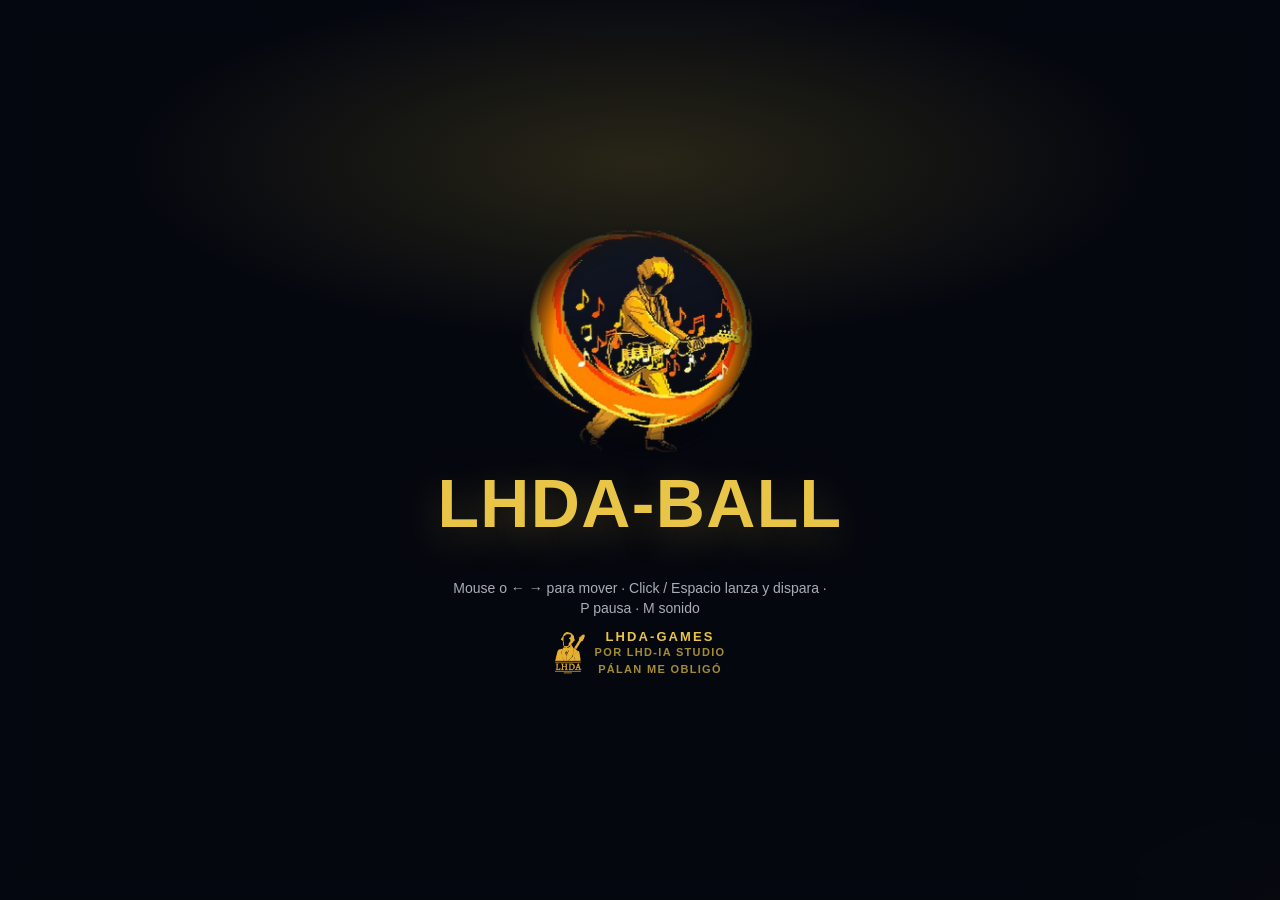
==== commit c19406ac: "feat: motor moderno unificado en index.html, soporte para música 8-bit y carga dinámica de niveles" ====
--- a/lhdaball-standalone.html
+++ b/lhdaball-standalone.html
@@ -234,6 +234,7 @@
       if (this.ctx.state === 'suspended') this.ctx.resume().catch(() => {});
       for (const it of this.items) this.decode(it);
     } catch (e) { /* ignore */ }
+    Bgm.unlock();
   },
   play(ev) {
     if (ev === 'muerte' || ev === 'clear') { this.burst = Object.create(null); this.burst[ev] = true; this.queue = []; this.stop(); return; }
@@ -270,7 +271,52 @@
     src.onended = done; setTimeout(done, Math.ceil((buf.duration || 0.45) * 1000) + 40);
     try { src.start(); } catch { done(); }
   },
-  setMuted(m) { this.muted = m; store.set('lhda_mute', m ? '1' : '0'); if (m) { this.queue = []; this.stop(); } syncMuteIcon(); },
+  setMuted(m) { this.muted = m; store.set('lhda_mute', m ? '1' : '0'); if (m) { this.queue = []; this.stop(); Bgm.pause(); } else { if (!Bgm.muted) Bgm.play(); } syncMuteIcon(); },
+
+/* ---------------- bgm (ready for 8-bit chiptune soundtrack) ---------------- */
+const Bgm = {
+  audio: null,
+  src: 'bgm_8bit.mp3', // Placeholder / slot for the 8-bit track provided later
+  muted: store.get('lhda_bgm_mute') === '1',
+  volume: 0.35,
+  unlocked: false,
+  init() {
+    if (this.audio) return;
+    try {
+      this.audio = new Audio();
+      this.audio.loop = true;
+      this.audio.volume = this.volume;
+      this.audio.src = this.src;
+      this.audio.addEventListener('error', () => { /* song not yet present: silent fallback */ });
+    } catch (e) {}
+  },
+  unlock() {
+    this.unlocked = true;
+    this.init();
+    if (!this.muted && !Sfx.muted) {
+      this.play();
+    }
+  },
+  play() {
+    if (this.muted || Sfx.muted) return;
+    this.init();
+    if (this.audio && this.audio.src) {
+      this.audio.play().catch(() => {});
+    }
+  },
+  pause() {
+    if (this.audio) {
+      try { this.audio.pause(); } catch (e) {}
+    }
+  },
+  setMuted(m) {
+    this.muted = m;
+    store.set('lhda_bgm_mute', m ? '1' : '0');
+    if (m) this.pause();
+    else if (this.unlocked && !Sfx.muted) this.play();
+  }
+};
+
 };
 
 /* ---------------- images ---------------- */
@@ -1034,11 +1080,29 @@
   try { syncHud(false); Sfx.flush(); } catch (e) { report(e); }
 }
 
+
+async function tryLoadExternalLevels() {
+  try {
+    const res = await fetch('levels.json');
+    if (res.ok) {
+      const data = await res.json();
+      if (Array.isArray(data) && data.length > 0) {
+        LEVELS.length = 0;
+        for (const l of data) LEVELS.push(l);
+        if (state === 'menu' && !playing) buildLevel(0);
+      }
+    }
+  } catch (e) {
+    // Falls back gracefully to embedded LEVELS
+  }
+}
+
 syncMuteIcon();
 layout(true);
 buildLevel(0);
 renderMenu();
 Sfx.load();
+tryLoadExternalLevels();
 if (!MANUAL) requestAnimationFrame(frame);
 
 if (DEBUG) window.__lhda = { ev: (s) => eval(s), errors };
